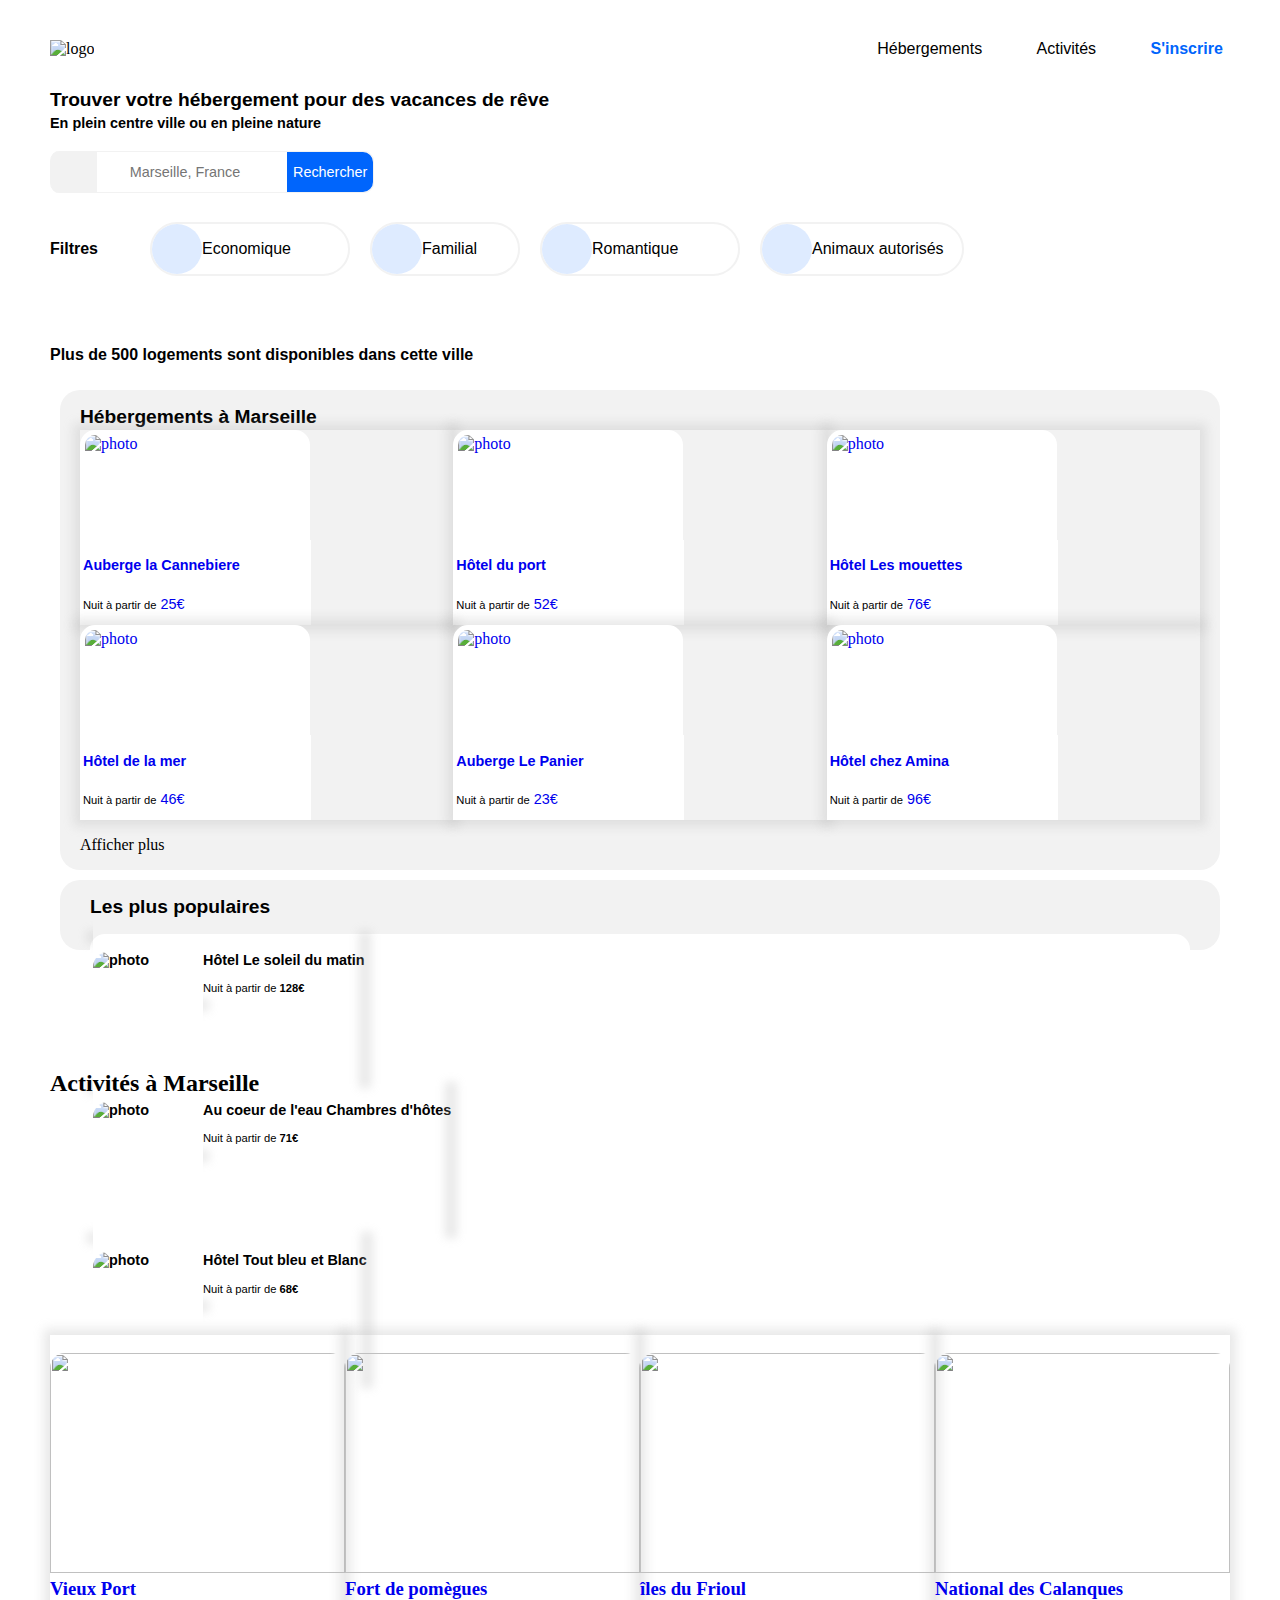
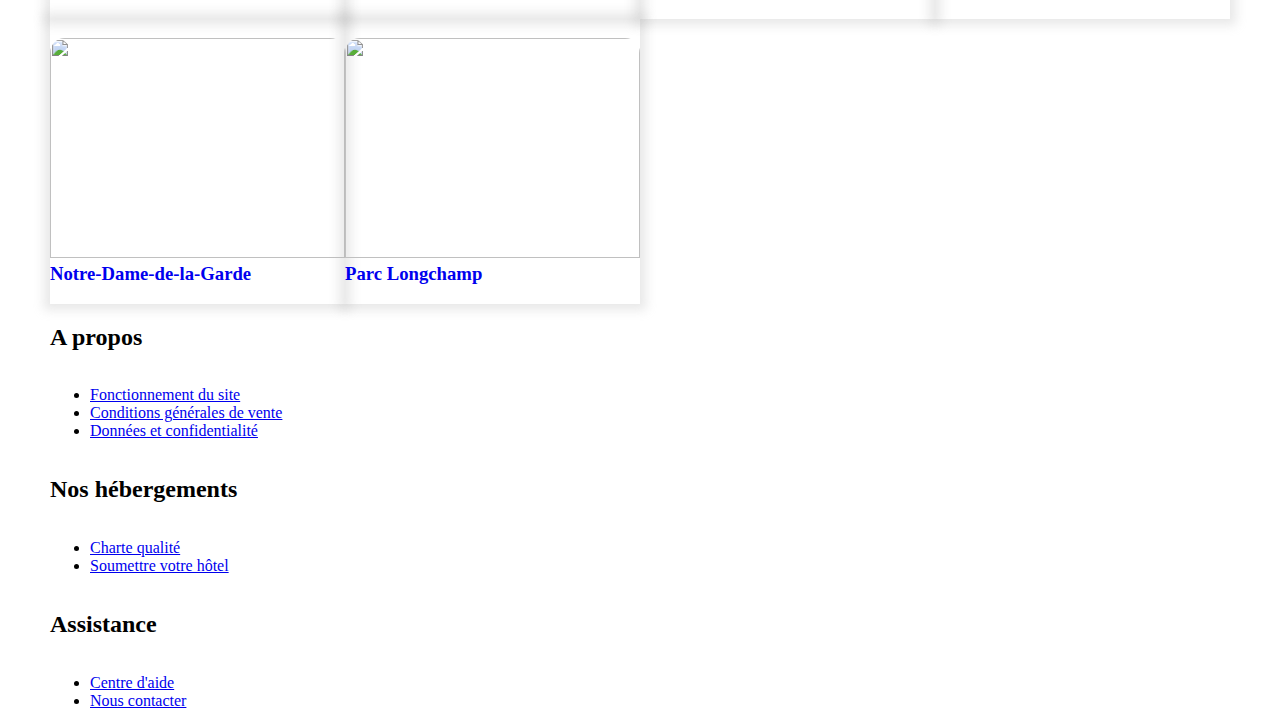
==== maquette.html @ 7f5c46eb "réequilibrage filtres" ====
<!DOCTYPE html>
<html>
    <head>
    <script src="https://kit.fontawesome.com/e0fb997e46.js"crossorigin="anonymous"></script>
    <meta charset="utf-8">
    <link rel="stylesheet" href="style_reservia.css">
    <meta name="viewport" content="width=device-width"/>
    <title>Reservia</title>

<meta property="og:title" content="Reservia"/>
<meta property="og:type" content="Tourisme"/>
<meta property="og:url" content="http://www.example.com/"/>
<meta property="og:image" content="file:///C:/Users/Naziha/Desktop/P2/NazihaAbdellaoui_2_02042021/Projet%202%20-%20Reservia/images/logo/Reservia.svg"/>
<meta property="og:description" content="Reservations d'hébergements en France  et à l'étranger"/>
    </head>

    	<body>
		<div id="container">

			<header>        		
			<div id="logo">
			<img src="file:///C:/Users/Naziha/Desktop/P2/NazihaAbdellaoui_2_02042021/Projet%202%20-%20Reservia/images/logo/Reservia.svg"alt="logo"/></div>  	

			<h1>Trouver votre hébergement pour des vacances de rêve</h1>
			<h3>En plein centre ville ou en pleine nature</h3>			   
				<nav class="nav1">
				<div class="hebergement"><a href="#hebergement_marseille">Hébergements</a></div>
				<div class="activites"><a href="#activite_marseille">Activités</a></div>
				<div class="inscription"><a href="#">S'inscrire</a></div>
                </nav>  			           
            </header>
							        
								
			<section>
                <div class="search_bare">
				<form>
                <div class="barre_recherche"><i class="fas fa-map-marker-alt"></i><input type="search"name="search"placeholder="Marseille, France">
                <button type="submit">Rechercher</button></div>                				            
                </form>
                </div>
                            
                <div class="filtres">
                <h1>Filtres</h1>                          
				<div class="budget"><i class="fas fa-money-bill-wave" id="bouton_filtres"></i><div span="Economique">Economique</div></div>
				<div class="composition"><i class="fas fa-child" id="bouton_filtres"></i><div span="Familial">Familial</div></div>
				<div class="ambiance"><i class="fas fa-heart"id="bouton_filtres"></i><div span="Romantique">Romantique</div></div>
				<div class="animaux"><i class="fas fa-dog"id="bouton_filtres"></i><div span="Animaux_autorises">Animaux autorisés</div></div>
                </div>          						       
                <div class="room_available"><i class="fas fa-info-circle"></i><p>Plus de 500 logements sont disponibles dans cette ville</p></div>
               
            </section>
                
            <section>
                <div class="hebergement_marseille">
                   <h2>Hébergements à Marseille</h2>
                <a href="#"><img src="file:///C:/Users/Naziha/Desktop/P2/NazihaAbdellaoui_2_02042021/Projet%202%20-%20Reservia/images/hebergements/2_large/marcus-loke-WQJvWU_HZFo-unsplash.jpg"id="la_cannebiere"alt="photo">
                <div class="hotel_description">
                    <h3>Auberge la Cannebiere</h3>
                    <p>Nuit à partir de</p>
                    <span class="Price">25€</span></div>
                    <div class="stars_icon">
                        <i class="fas fa-star"></i>
                        <i class="fas fa-star"></i>
                        <i class="fas fa-star"></i>
                        <i class="fas fa-star"></i>
                        <i class="fas fa-star"></i>
                    </div>
                </a>
                <a href="#"><img src="file:///C:/Users/Naziha/Desktop/P2/NazihaAbdellaoui_2_02042021/Projet%202%20-%20Reservia/images/hebergements/2_large/fred-kleber-gTbaxaVLvsg-unsplash.jpg"id="du_port"alt="photo">
                    <div class="hotel_description">
                        <h3>Hôtel du port</h3>
                        <p>Nuit à partir de</p>
                        <span class="Price">52€</span></div>

                        <div class="stars_icon">
                            <i class="fas fa-star"></i>
                            <i class="fas fa-star"></i>
                            <i class="fas fa-star"></i>
                            <i class="fas fa-star"></i>
                            <i class="fas fa-star"></i></div>  
                </a>

                <a href="#"><img src="file:///C:/Users/Naziha/Desktop/P2/NazihaAbdellaoui_2_02042021/Projet%202%20-%20Reservia/images/hebergements/2_large/reisetopia-B8WIgxA_PFU-unsplash.jpg"id="les_mouettes"alt="photo">
                    <div class="hotel_description">
                        <h3>Hôtel Les mouettes</h3>
                        <p>Nuit à partir de</p>
                        <span class="Price">76€</span></div>
                    <div class="stars_icon">
                        <i class="fas fa-star"></i>
                        <i class="fas fa-star"></i>
                        <i class="fas fa-star"></i>
                        <i class="fas fa-star"></i>
                        <i class="fas fa-star"></i></div>
                    
                    </a>
                <a href="#"><img src="file:///C:/Users/Naziha/Desktop/P2/NazihaAbdellaoui_2_02042021/Projet%202%20-%20Reservia/images/hebergements/2_large/annie-spratt-Eg1qcIitAuA-unsplash.jpg"id="la_mer"alt="photo">
                    <div class="hotel_description">
                        <h3>Hôtel de la mer</h3>
                        <p>Nuit à partir de</p>
                        <span class="Price">46€</span></div>
                        <div class="stars_icon">
                            <i class="fas fa-star"></i>
                            <i class="fas fa-star"></i>
                            <i class="fas fa-star"></i>
                            <i class="fas fa-star"></i>
                            <i class="fas fa-star"></i></div>                   
                   
                </a>
                <a href="#"><img src="file:///C:/Users/Naziha/Desktop/P2/NazihaAbdellaoui_2_02042021/Projet%202%20-%20Reservia/images/hebergements/2_large/nicate-lee-kT-ZyaiwBe0-unsplash.jpg"id="le_panier"alt="photo">
                    <div class="hotel_description">
                        <h3>Auberge Le Panier</h3>
                        <p>Nuit à partir de</p>
                        <span class="Price">23€</span></div>
                        <div class="stars_icon">
                            <i class="fas fa-star"></i>
                            <i class="fas fa-star"></i>
                            <i class="fas fa-star"></i>
                            <i class="fas fa-star"></i>
                            <i class="fas fa-star"></i></div>
                </a>
                <a href="#"><img src="file:///C:/Users/Naziha/Desktop/P2/NazihaAbdellaoui_2_02042021/Projet%202%20-%20Reservia/images/hebergements/2_large/febrian-zakaria-M6S1WvfW68A-unsplash.jpg"id="chez_amina"alt="photo">
                    <div class="hotel_description">
                        <h3>Hôtel chez Amina</h3>
                        <p>Nuit à partir de</p>
                        <span class="Price">96€</span></div>
                        <div class="stars_icon">
                            <i class="fas fa-star"></i>
                            <i class="fas fa-star"></i>
                            <i class="fas fa-star"></i>
                            <i class="fas fa-star"></i>
                            <i class="fas fa-star"></i></div>
                </a>
                
                <p>Afficher plus</p>
                </div>          
            

            <aside class="populaire">
                <div class="populaire">
                <h2>Les plus populaires</h2>
                <div class="graph_icon"><i class="fas fa-chart-line"></i></div>

                    <div class="aside_details">
                <div class="title_p"><a href="#"><h3><img src="file:///C:/Users/Naziha/Desktop/P2/NazihaAbdellaoui_2_02042021/Projet%202%20-%20Reservia/images/hebergements/2_large/emile-guillemot-Bj_rcSC5XfE-unsplash.jpg"id="soleil_matin"alt="photo">
                            Hôtel Le soleil du matin</h3>
                            <p>Nuit à partir de <strong>128€</strong></p></div>
                            
                            <div class="stars_icon">
                                <i class="fas fa-star"></i>
                                <i class="fas fa-star"></i>
                                <i class="fas fa-star"></i>
                                <i class="fas fa-star"></i>
                                <i class="fas fa-star"></i>
                            </div>
                    </a>
                    </div>
                    
                    <div class="aside_details">
                    <div class="title_p"><a href="#"><h3><img src="file:///C:/Users/Naziha/Desktop/P2/NazihaAbdellaoui_2_02042021/Projet%202%20-%20Reservia/images/hebergements/2_large/aw-creative-VGs8z60yT2c-unsplash.jpg"id="coeur_eau"alt="photo">
                            Au coeur de l'eau Chambres d'hôtes</h3>
                            <p>Nuit à partir de <strong>71€</strong></div>

                            <div class="stars_icon">
                            <i class="fas fa-star"></i>
                            <i class="fas fa-star"></i>
                            <i class="fas fa-star"></i>
                            <i class="fas fa-star"></i>
                            <i class="fas fa-star"></i>
                        </div></p>
                    </a>
                    </div>

                    <div class="aside_details">
                    <div class="title_p"><a href="#"><h3><img src="file:///C:/Users/Naziha/Desktop/P2/NazihaAbdellaoui_2_02042021/Projet%202%20-%20Reservia/images/hebergements/2_large/febrian-zakaria-sjvU0THccQA-unsplash.jpg"id="bleu_blanc"alt="photo">
                            Hôtel Tout bleu et Blanc</h3>
                            <p>Nuit à partir de <strong>68€</strong></div>
                           
                        <div class="stars_icon">
                            <i class="fas fa-star"></i>
                            <i class="fas fa-star"></i>
                            <i class="fas fa-star"></i>
                            <i class="fas fa-star"></i>
                            <i class="fas fa-star"></i>
                        </div></p>
                    </a>
                </div>

                </aside>
            </section>


	<section>
            <div class="activite_marseille"id="activite_marseille">
            <h2>Activités à Marseille</h2>

                <a href="#" alt="photo"><h3><img src="file:///C:/Users/Naziha/Desktop/P2/NazihaAbdellaoui_2_02042021/Projet%202%20-%20Reservia/images/activites/2_large/reno-laithienne-QUgJhdY5Fyk-unsplash.jpg"id="vieux_port">
                    Vieux Port</h3></a>
                <a href="#" alt="photo"><h3><img src="file:///C:/Users/Naziha/Desktop/P2/NazihaAbdellaoui_2_02042021/Projet%202%20-%20Reservia/images/activites/2_large/paul-hermann-QFTrLdQIRhI-unsplash.jpg"id="pomegues">
                    Fort de pomègues</h3></a>
                <a href="#" alt="photo"><h3><img src="file:///C:/Users/Naziha/Desktop/P2/NazihaAbdellaoui_2_02042021/Projet%202%20-%20Reservia/images/activites/2_large/kevin-hikari-rV_Qd1l-VXg-unsplash.jpg"id="Frioul">
                    îles du Frioul</h3></a>
                <a href="#" alt="photo"><h3><img src="file:///C:/Users/Naziha/Desktop/P2/NazihaAbdellaoui_2_02042021/Projet%202%20-%20Reservia/images/activites/2_large/kilyan-sockalingum-NR8-cBCN3aI-unsplash.jpg"id="Parc_National_Calanques">
                    National des Calanques</h3></a>
                <a href="#" alt="photo"><h3><img src="file:///C:/Users/Naziha/Desktop/P2/NazihaAbdellaoui_2_02042021/Projet%202%20-%20Reservia/images/activites/2_large/florian-wehde-xW9e8gdotxI-unsplash.jpg"id="Notre-Dame">
                    Notre-Dame-de-la-Garde</h3></a>
                <a href="#" alt="photo"><h3><img src="file:///C:/Users/Naziha/Desktop/P2/NazihaAbdellaoui_2_02042021/Projet%202%20-%20Reservia/images/activites/2_large/lena-paulin-wH2-EJoDcV0-unsplash.jpg"id="Longchamp">
                    Parc Longchamp</h3></a>
            </div>
	</section>
        

        <footer>
            <div class="footer"id="foot_nav">

                    <h2>A propos</h2>
                    <ul>
                        <li><a href="#">Fonctionnement du site</a></li>
                        <li><a href="#">Conditions générales de vente</a></li>
                        <li><a href="#">Données et confidentialité</a></li>
                    </ul>

                    <h2>Nos hébergements</h2>
                    <ul>
                        <li><a href="#">Charte qualité</a></li>
                        <li><a href="#">Soumettre votre hôtel</a></li>
                    </ul>

                    <h2>Assistance</h2>
                    <ul>
                        <li><a href="#">Centre d'aide</a></li>
                        <li><a href="#">Nous contacter</a></li>
                    </ul>
            </div>        
        </footer>    
        
            </div>
        </body>
    </html>
---- style_reservia.css ----
@font-face {
    font-family: 'Raleway',sans-serif;
    src: url(Raleway-VariableFont_wght.ttf) format('truetype');
    font-weight: normal;
    font-style: normal;     
}
body
{
margin-left: 50px;
margin-right: 50px;
margin-top: 40px;
padding: 0;
}

header
{
	display: grid;
	grid-template-columns:800px 400px;
	grid-template-rows:1fr 1fr 25px 50px;
	
}

header h1
{
	grid-column: 1 / 1;
	grid-row: 3 / 3;
	font-family:'Raleway-Black',sans-serif;
	font-size: 1.2em;
}

header h3
{
	grid-column: 1 / 2;
	grid-row: 4 / 4;
	font-family:'Raleway Thin',sans-serif;
	font-size: 0.9em;
	padding-bottom: 60px;
}
.nav1, #logo
{
	display: inline-block;
	vertical-align: top;
}

.nav1
{
grid-column: 2 / 3;
grid-row: 1 / 2;
display: flex;
justify-content: space-around;
font-size: 1em;
font-family: 'Raleway Light',sans-serif;
}
.nav1 a{
	text-decoration: none;
}
.hebergement a{
	color: black;
}
.activites a{
	color: black;
}
.inscription a{
	color: #0065FC;
	font-weight: bold;
}
.hebergement a:hover{
	color: #0065FC;
	border-top: 2px solid;
	padding-top: 20px;
	font-weight: bold;
}
.activites a:hover{
	color: #0065FC;
	border-top: 2px solid;
	padding-top: 20px;
	font-weight: bold;
}




.budget:hover{
	color:white;
	background-color:#0065FC;
	font-weight:bold;
}
.composition:hover{
	color:white;
	background-color:#0065FC;
	font-weight: bold;
}
.ambiance:hover{
	color:white;
	background-color:#0065FC;
	font-weight: bold;
}
.animaux:hover{
	background-color:#0065FC;
	color:white;
	font-weight: bold;
}
#bouton_filtres:hover{
	background-color: #0065FC;
	color: white;
	font-weight: bold;
}

section .search_bare
{
	display: grid;
	grid-template-columns: 800px 1fr;
	grid-template-rows: 12fr;
	grid-auto-rows: auto;
}
	
.barre_recherche
{
	display: inline-flex;
	border: 1px solid #F2F2F2;
	height: 40px;
	border-radius: 10px 10px 10px 10px;
	align-items:center;
	justify-content: flex-start;
}
.barre_recherche i.fas{
	background-color: #F2F2F2;
	border: #F2F2F2 solid;
	border-radius: 8px 0 0 8px;
	width: 40px;
	height: 36px;
	display: inline-flex;
	justify-content: center;
	align-items: center;
			
}
input 
{
	text-align: center;
	font-family: 'Raleway Medium',sans-serif;
	color: black;
	border: none;
	font-size: 0.9em;
	height: 40px;
}
button
{
	border-radius: 0 10px 10px 0;
	font-family: 'Raleway-light',sans-serif;
	font-size: 0.9em;
	height: 40px;
	background-color: #0065FC;
	color: white;
	border:none;
}

section .filtres{
	display: grid;
	grid-template-columns: 80px 200px 150px 200px 230px;
	grid-template-rows: 1fr 1fr;
	column-gap: 20px;
	
}

.filtres{
	grid-column: 1 / span 6;
	grid-row: 1 / 2;
	font-family: 'Raleway semibold',sans-serif;
	display:inline-flex;
	margin-top: 25px;
	align-items: center;
}
.filtres h1{
	font-size: 1em;
}
#bouton_filtres{
	background-color: #deebff;
    height: 50px;
    width: 50px;
    border-radius: 50%;
    text-align: center;
    line-height: 50px;
    color: #0065FC;
}

.budget{
	display: flex;
    align-items: center;
    justify-content: flex-start;
    flex-wrap: wrap;
	border:solid #F2F2F2 2px;
	min-width: auto;
	max-width: 200px;
	border-radius: 30px 30px 30px 30px;
}
.composition{
	display: flex;
    align-items: center;
    justify-content: flex-start;
    flex-wrap: wrap;
	border:solid #F2F2F2 2px;
	min-width: auto;
	max-width: 200px;
	border-radius: 30px 30px 30px 30px;
}
.ambiance{
	display: flex;
    align-items: center;
    justify-content: flex-start;
    flex-wrap: wrap;
	border:solid #F2F2F2 2px;
	min-width: auto;
	max-width: 200px;
	border-radius: 30px 30px 30px 30px;
}
.animaux{
	display: flex;
    align-items: center;
    justify-content: flex-start;
    flex-wrap: wrap;
	border:solid #F2F2F2 2px;
	min-width: auto;
	max-width: 200px;
	border-radius: 30px 30px 30px 30px;
}

section .room_available{
	grid-column: 1 / span 5;
	grid-row: 2 / 3;
	display: inline-block;
	font-family: 'Raleway Thin',sans-serif;
	font-weight: bold;
}







.hebergement_marseille img{
width: 220px;
height: 100px;
object-fit: cover;
border: 5px white solid;
border-bottom: white 5px solid;
border-radius: 15px 15px 0px 0px;
background-color: white;
}
.hotel_description, .hebergement_marseille img{
	display: block;
	border: white solid 5px;
}
.hotel_description p, .price{
	display: inline-block;
}
span{
	font-family: 'Raleway-Black',sans-serif;
	font-size: 0.9em;
}

section a:hover{
color: #0065FC;
}
.hotel_description:hover{
color: #0065FC;
font-weight: bold;
}

	section .hebergement_marseille{
		padding-left: 20px;
		padding-right: 20px;
		background-color: #F2F2F2;
		border-radius: 20px 20px 20px 20px;
		display: grid;
		grid-template-columns: 1fr 1fr 1fr;
		grid-template-rows: 40px 1fr 1fr;
		grid-template-areas: 
		"a a a"
		"b c d"
		"e f g";
}
				
section .hebergement_marseille h2{
	font-family: 'Raleway-Black', sans-serif;
	font-size:larger;
	grid-area: a;
}
section .hebergement_marseille, aside.populaire{
	margin:10px;
}
aside.populaire{
	background-color: #F2F2F2;
	padding-left: 30px;
	padding-right: 30px;
	gap: 10px;
	border-radius: 20px 20px 20px 20px;
		display: grid;
		grid-template-columns: 1fr;
		grid-template-rows: 40px 1fr 1fr 1fr;
		grid-template-areas: 
		"a"
		"b"
		"c"
		"d";
}
aside h2{
	grid-area: a;
	grid-column: 1 / 2;
	grid-row: 1 / 2;
	font-family: 'Raleway-Black', sans-serif;
	font-size:larger;
	display:inline-flex;
	justify-content: flex-start;
}

aside .graph_icon{
	grid-column: 1 / 2;
	grid-row: 1 / 2;
	display:inline-flex;
	justify-content: flex-end;
	position:relative;
	left: 29%;

}
#soleil_matin{
	grid-area: b;
	grid-column: 1 / 2;
	grid-row: 2 / 3;
	display: flex;
	justify-content: center;
}
#coeur_eau{
	grid-area: c;
	grid-column: 1 / 2;
	grid-row: 3 / 4;
}
#bleu_blanc{
	grid-area: d;
	grid-column: 1 / 2;
	grid-row: 4 / 5;
}

#la_cannebiere{
	grid-area: b;
}
#du_port{
	grid-area: c;
}
#les_mouettes{
	grid-area: d;
}
#la_mer{
	grid-area: e;
}
#le_panier{
	grid-area: f;
}
#chez_amina{
	grid-area: g;
}
section a{
	text-decoration: none;
	box-shadow: 0 0 10px 6px #b1b1b14b;
    transition: box-shadow 0.2s;
	cursor: pointer;
}

.hotel_description h3{
	font-family: 'Raleway-Black',sans-serif;
	font-size: 0.9em;
}
.hotel_description p{
	font-family: 'Raleway Light',sans-serif;
	font-size: 0.7em;
	color: black;
}
.hotel_description{
	border: white solid;
	width: 225px;
	display:block;
	flex-direction: column;
	text-align:left;
	background-color: white;
}
a:-webkit-any-link {
	cursor: pointer;
}

.stars_icon{
	font-size: 0.7em;
}

.populaire img{
		width: 110px;
		height: 130px;
		object-fit: cover;
		border-radius: 15px 0px 0px 15px;
		float: left;
}
.aside_details h3{
	font-family: 'Raleway Black',sans-serif;
	font-size: 0.9em;
	color: black;
}
.aside_details{
	display:flex;
	border: white 3px solid;
	border-radius: 15px 15px 15px 15px;
	background-color: white;
	flex-wrap: wrap;
}
.aside_details p{
	font-family: 'raleway Light',sans-serif;
	font-size: 0.7em;
	color: black;
}

.title_p{
	display: block;
}
aside .stars_icon{
display: inline-block;
}

section .activite_marseille{
	display: grid;
	grid-template-columns:1fr 1fr 1fr 1fr;
	grid-template-rows: 1fr 1fr 1fr;
	margin-top: 100px;
	grid-template-areas:
	"a a a a"
	"b c d e"
	"b f d g";
}

.activite_marseille img{
	width: 100%;
	height: 220px;
	border-radius: 15px 15px 0px 0px;
	object-fit: cover;
}
.activite_marseille h2{
	grid-column: 1 / 2;
	grid-row: 1 / 2;
	grid-area: a;
}
#vieux_port{
	grid-column: 1 / 2;
	grid-row: 2 / span 4;
	grid-area: b;
}
#pomegues{
	
	grid-area:c;
}
#Frioul{

grid-area: f;
}
#Parc_National_Calanques{
	grid-area: d;
}
#Notre-Dame{
	grid-area: e;
}
#Longchamp{
	grid-area: g;
}


.footer h2{
	display: inline-flex;
	justify-content: space-around;
	flex-direction: row;
}
footer{
	list-style-type: none;
}
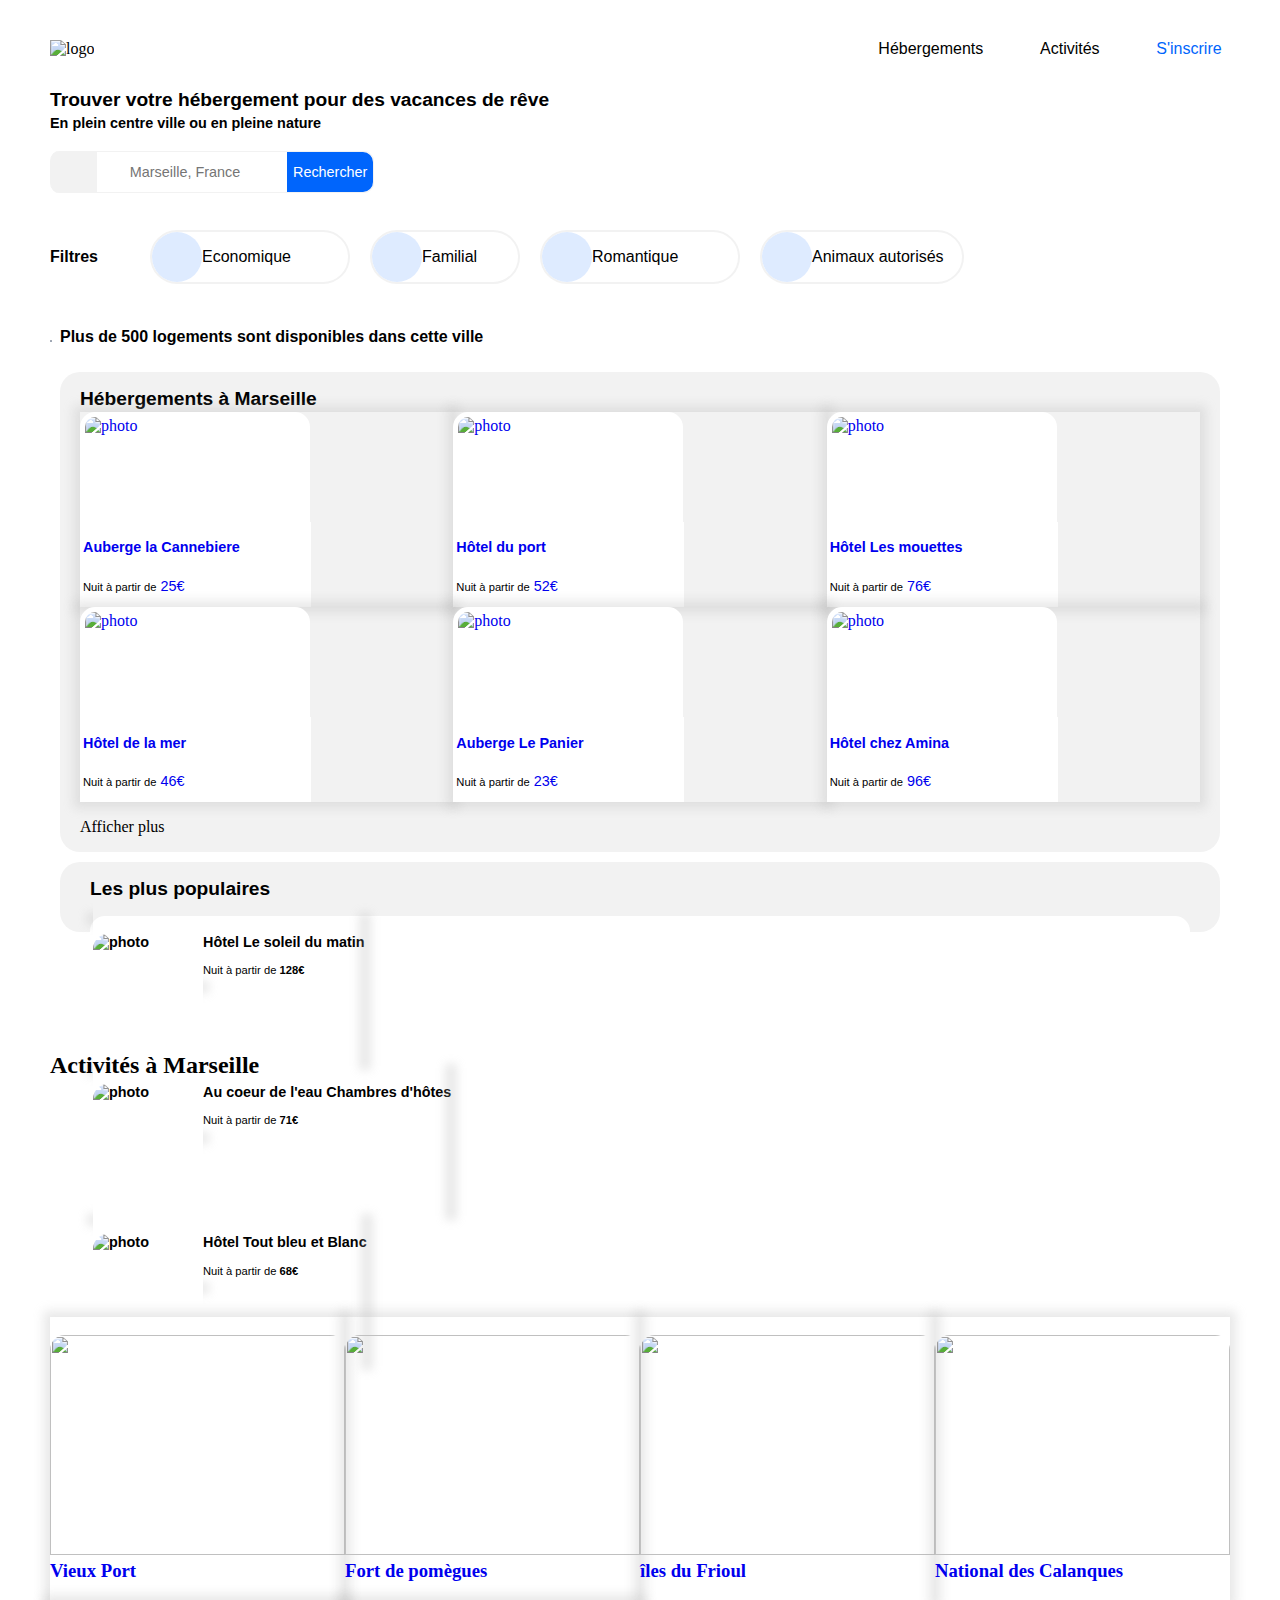
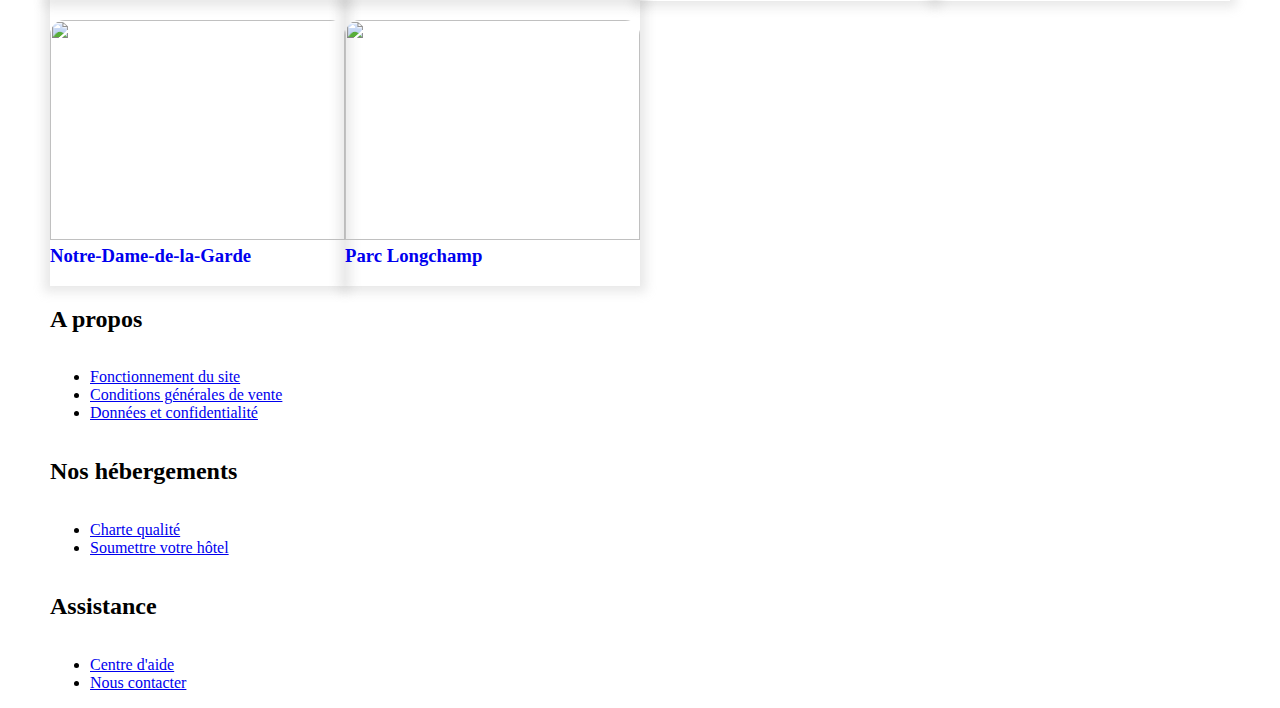
==== commit b22205cb: "finalisation animation header+section filtres/barre recherche" ====
--- a/maquette.html
+++ b/maquette.html
@@ -45,13 +45,13 @@
 				<div class="composition"><i class="fas fa-child" id="bouton_filtres"></i><div span="Familial">Familial</div></div>
 				<div class="ambiance"><i class="fas fa-heart"id="bouton_filtres"></i><div span="Romantique">Romantique</div></div>
 				<div class="animaux"><i class="fas fa-dog"id="bouton_filtres"></i><div span="Animaux_autorises">Animaux autorisés</div></div>
-                </div>          						       
+                       						       
                 <div class="room_available"><i class="fas fa-info-circle"></i><p>Plus de 500 logements sont disponibles dans cette ville</p></div>
-               
+                 </div> 
             </section>
                 
             <section>
-                <div class="hebergement_marseille">
+                <div class="hebergement_marseille"id="hebergement_marseille">
                    <h2>Hébergements à Marseille</h2>
                 <a href="#"><img src="file:///C:/Users/Naziha/Desktop/P2/NazihaAbdellaoui_2_02042021/Projet%202%20-%20Reservia/images/hebergements/2_large/marcus-loke-WQJvWU_HZFo-unsplash.jpg"id="la_cannebiere"alt="photo">
                 <div class="hotel_description">
--- a/style_reservia.css
+++ b/style_reservia.css
@@ -62,8 +62,13 @@
 }
 .inscription a{
 	color: #0065FC;
-	font-weight: bold;
-}
+	font-family: 'raleway bold',sans-serif;
+}
+.inscription a:hover{
+    text-decoration:underline;
+	border-bottom: 1px solid #0065FC;
+}
+
 .hebergement a:hover{
 	color: #0065FC;
 	border-top: 2px solid;
@@ -76,9 +81,6 @@
 	padding-top: 20px;
 	font-weight: bold;
 }
-
-
-
 
 .budget:hover{
 	color:white;
@@ -143,6 +145,9 @@
 	font-size: 0.9em;
 	height: 40px;
 }
+input:focus{
+	background-color: #deebff;
+}
 button
 {
 	border-radius: 0 10px 10px 0;
@@ -152,6 +157,16 @@
 	background-color: #0065FC;
 	color: white;
 	border:none;
+}
+button:hover{
+	box-shadow: 0 0 6px 3px darkgrey;
+    transition: box-shadow 0.2s;
+}
+
+i.fa-map-marker-alt:hover{
+	font-weight: bold;
+	color: darkgrey;
+	background-color: white;
 }
 
 section .filtres{
@@ -230,12 +245,31 @@
 	display: inline-block;
 	font-family: 'Raleway Thin',sans-serif;
 	font-weight: bold;
-}
-
-
-
-
-
+	padding-top: 20px;
+}
+.room_available p{
+	position: relative;
+	left: 8px;
+}
+i.fa-info-circle{
+	border: 1px solid grey;
+	font-size: 1.4em;
+    border-radius: 50%;
+	border-top-left-radius: 25px;
+	border-top-right-radius: 25px;
+	border-bottom-left-radius: 25px;
+	border-bottom-right-radius: 25px;
+    text-align: center;
+    color:white;
+	background-color:#0065FC;
+	grid-column: 1 / 2;
+	grid-row: 2 / 3;
+}
+
+i.fa-info-circle, .room_available p{
+	display: inline-block;
+
+}
 
 
 .hebergement_marseille img{
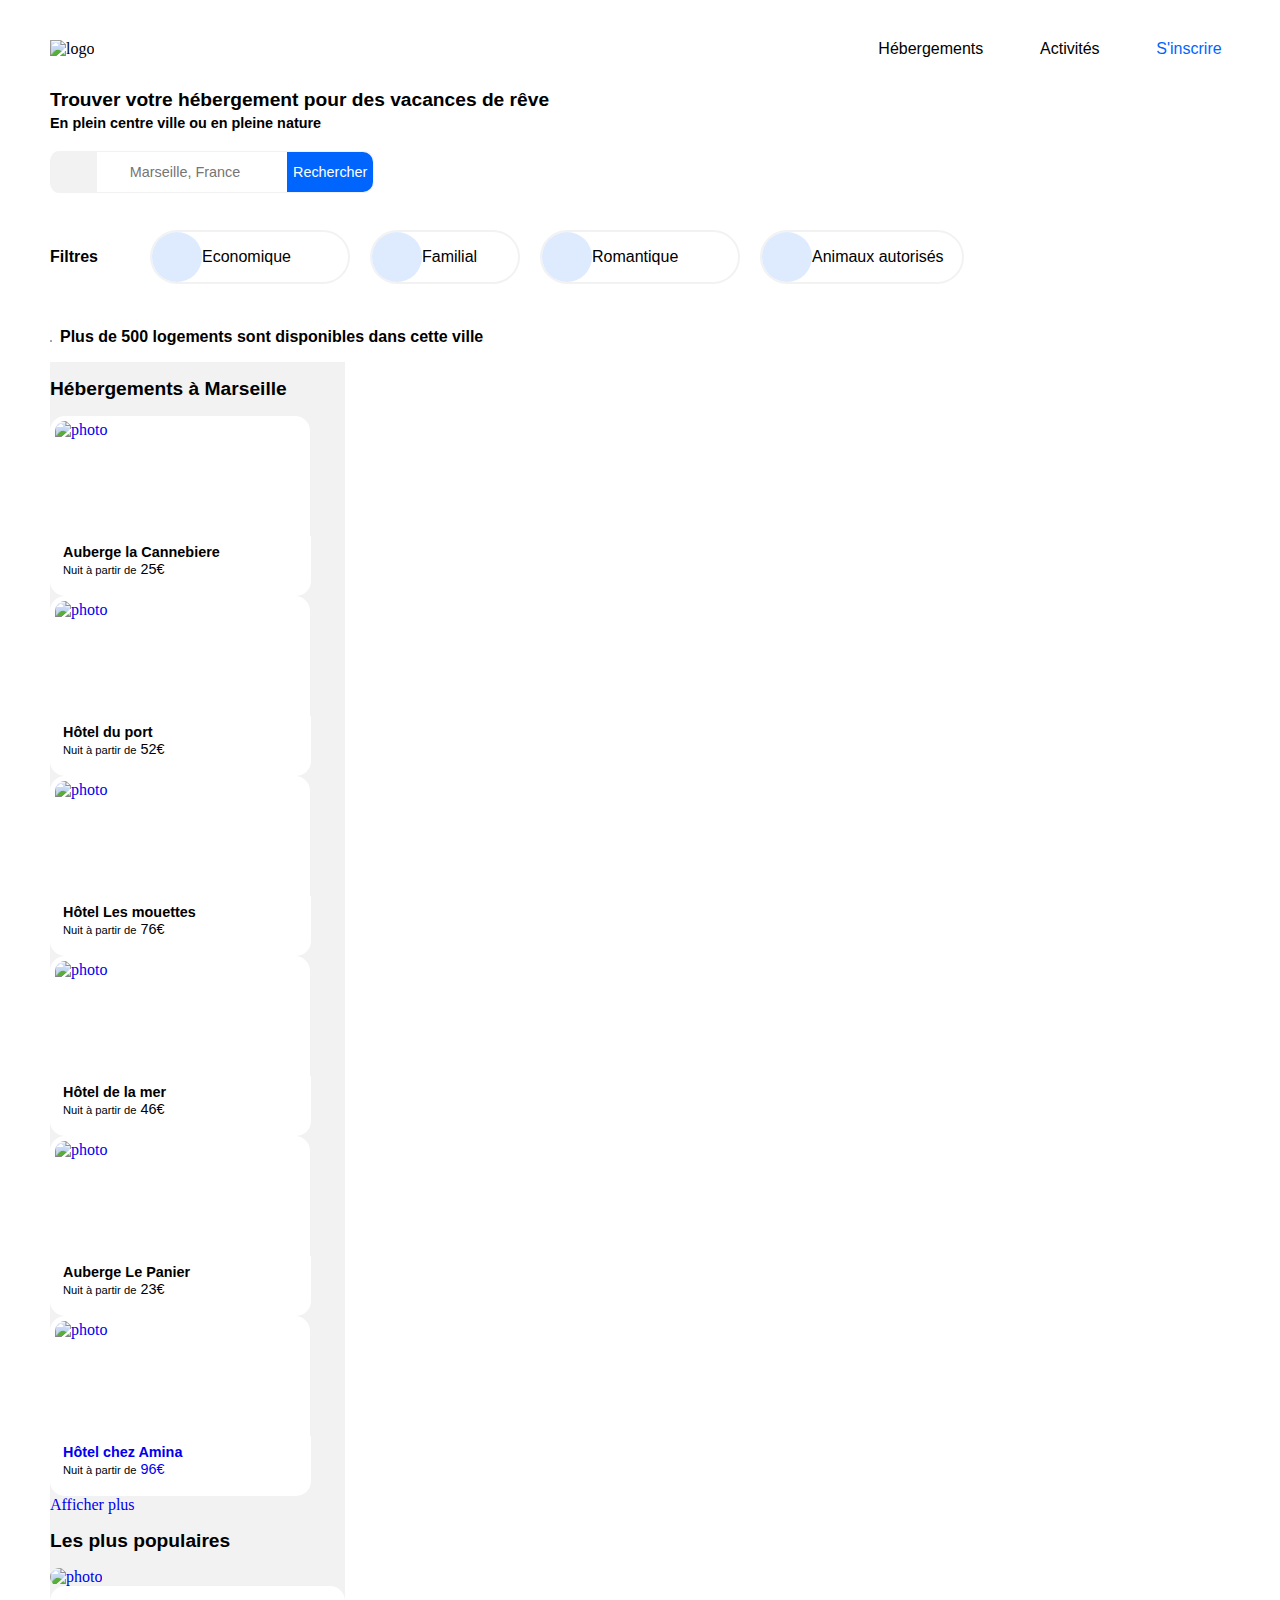
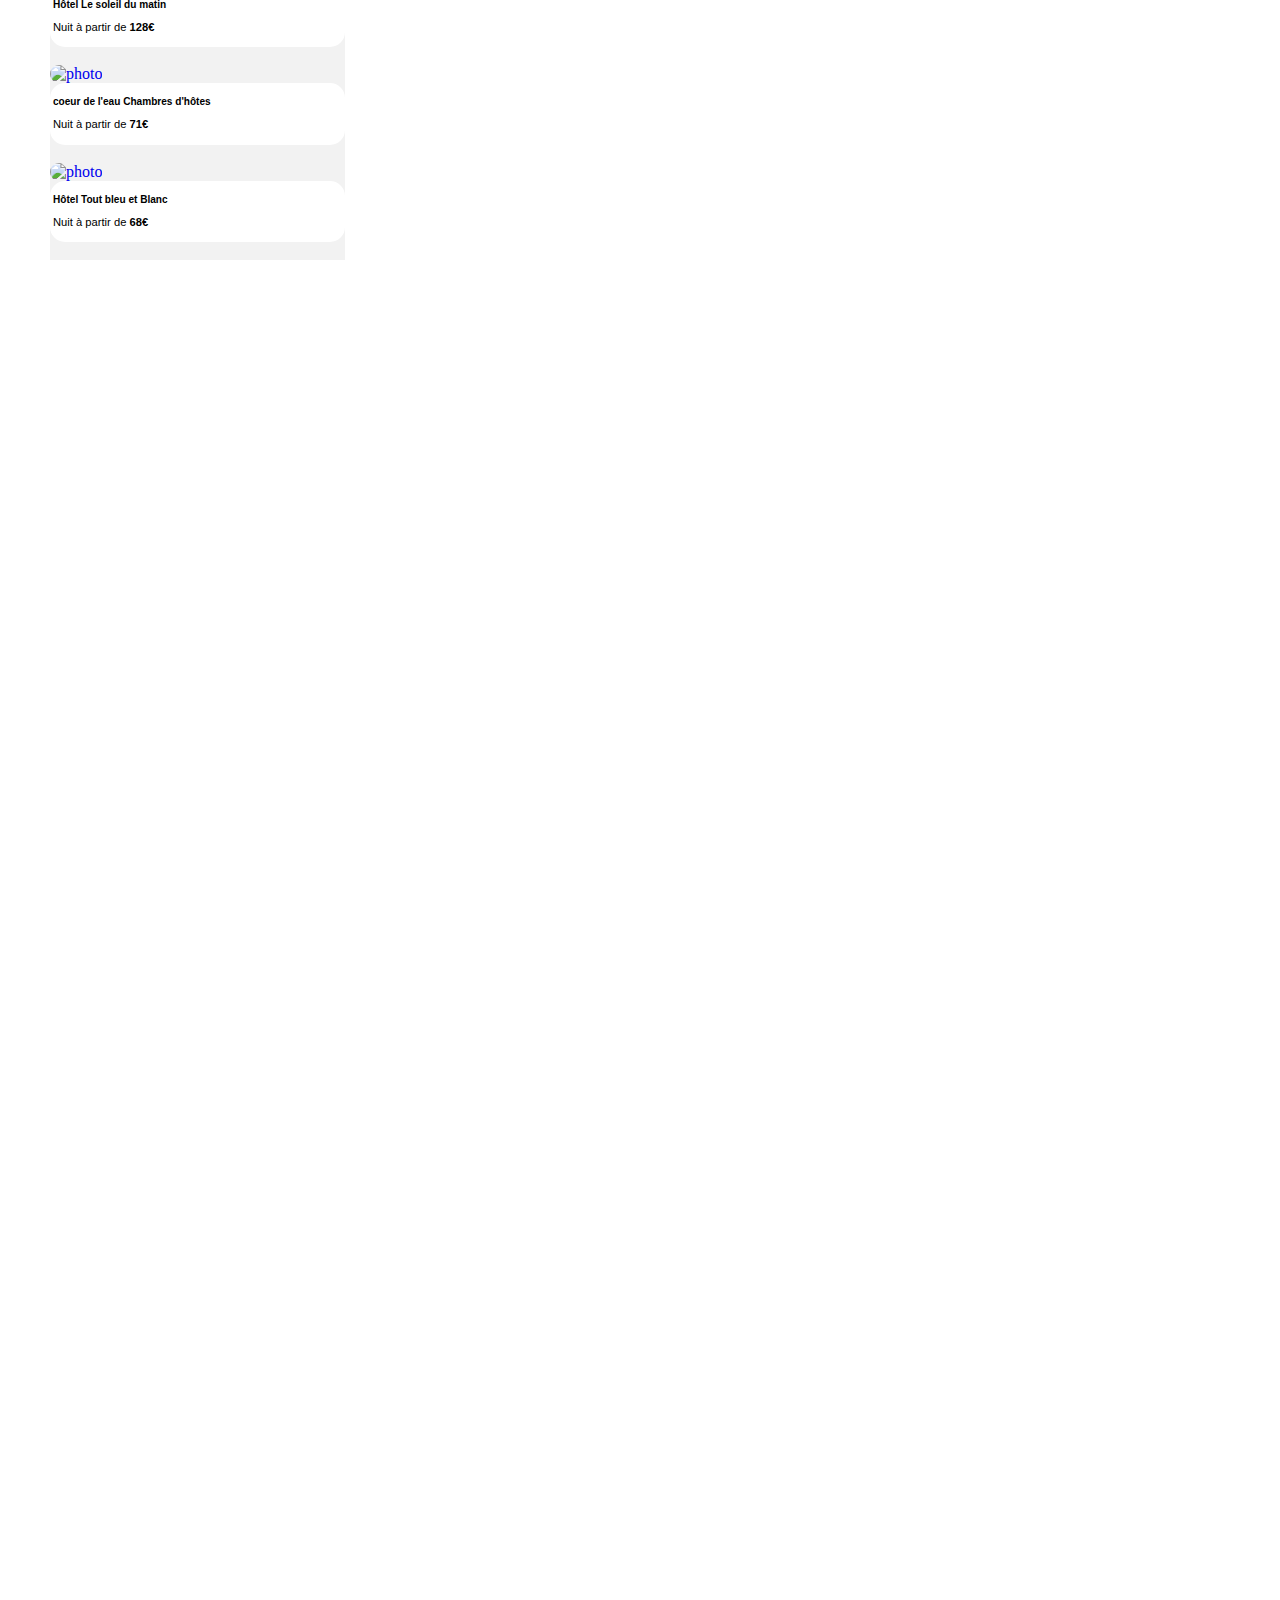
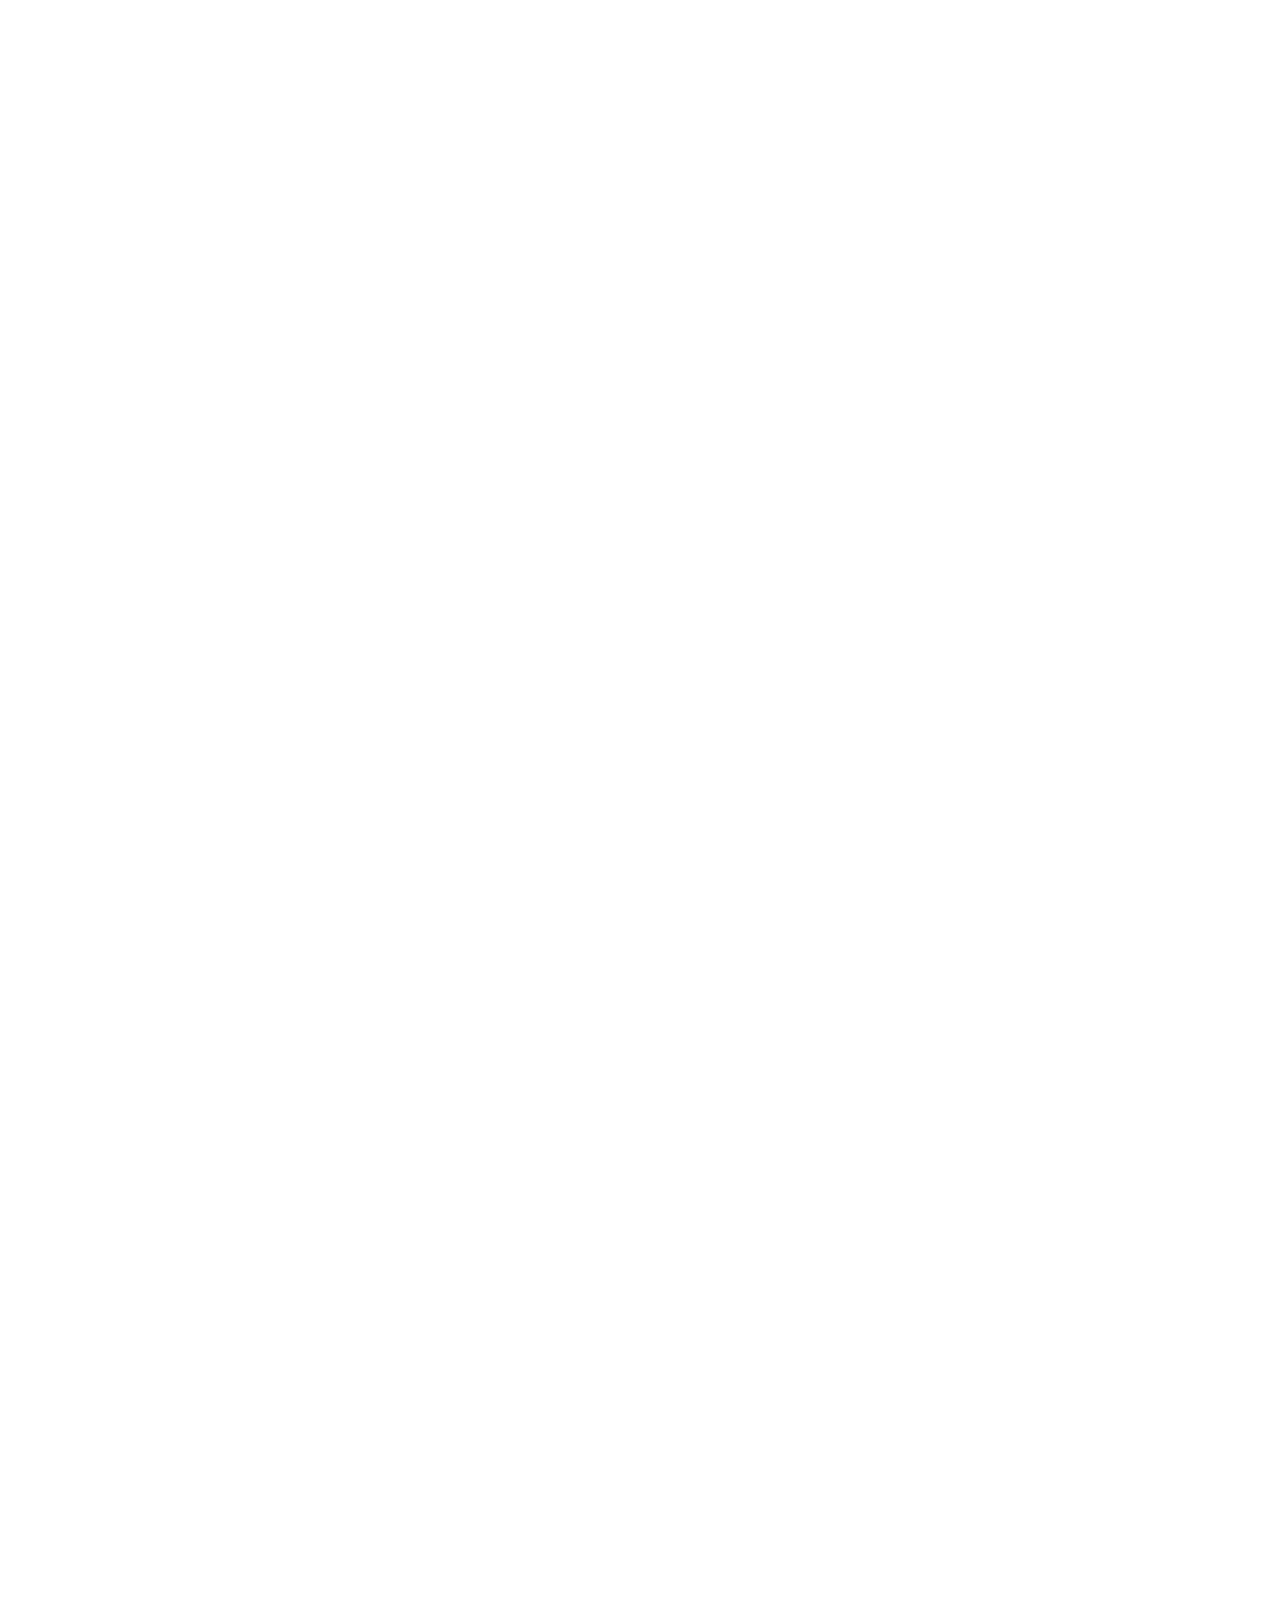
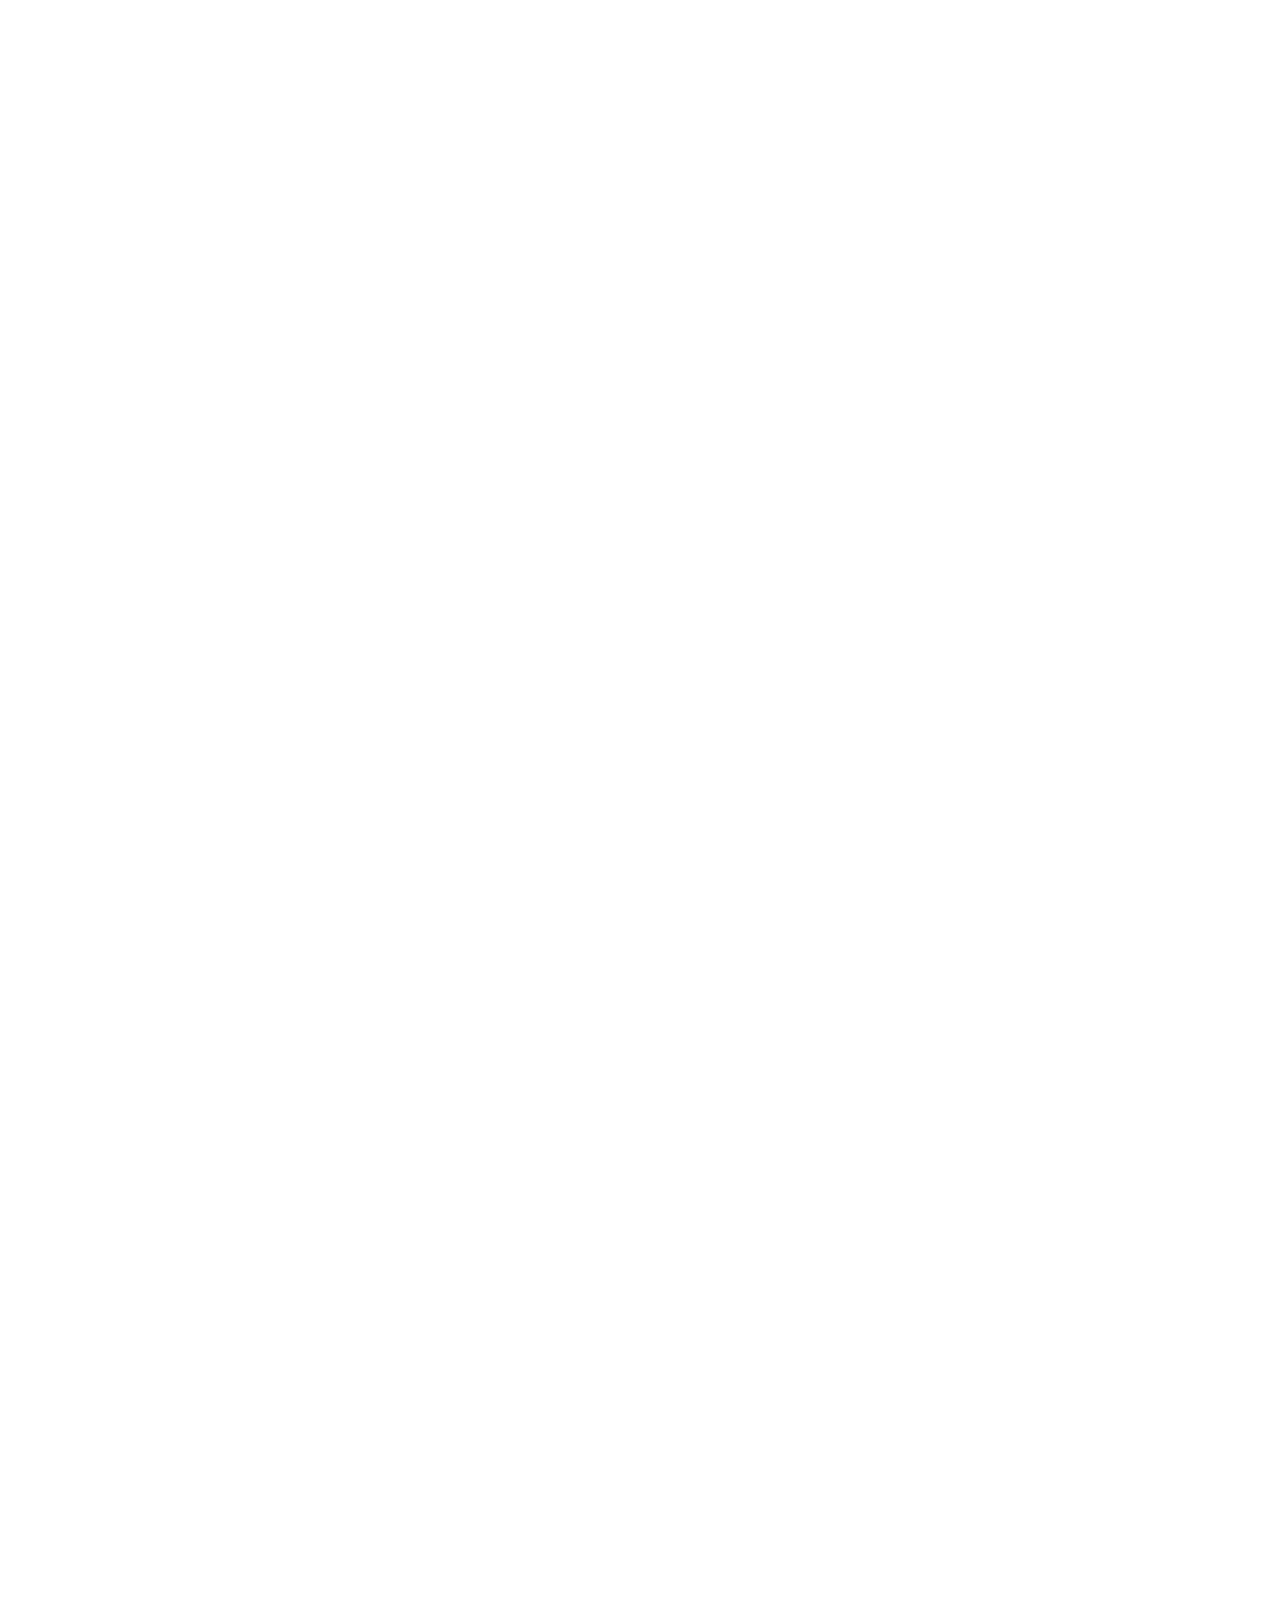
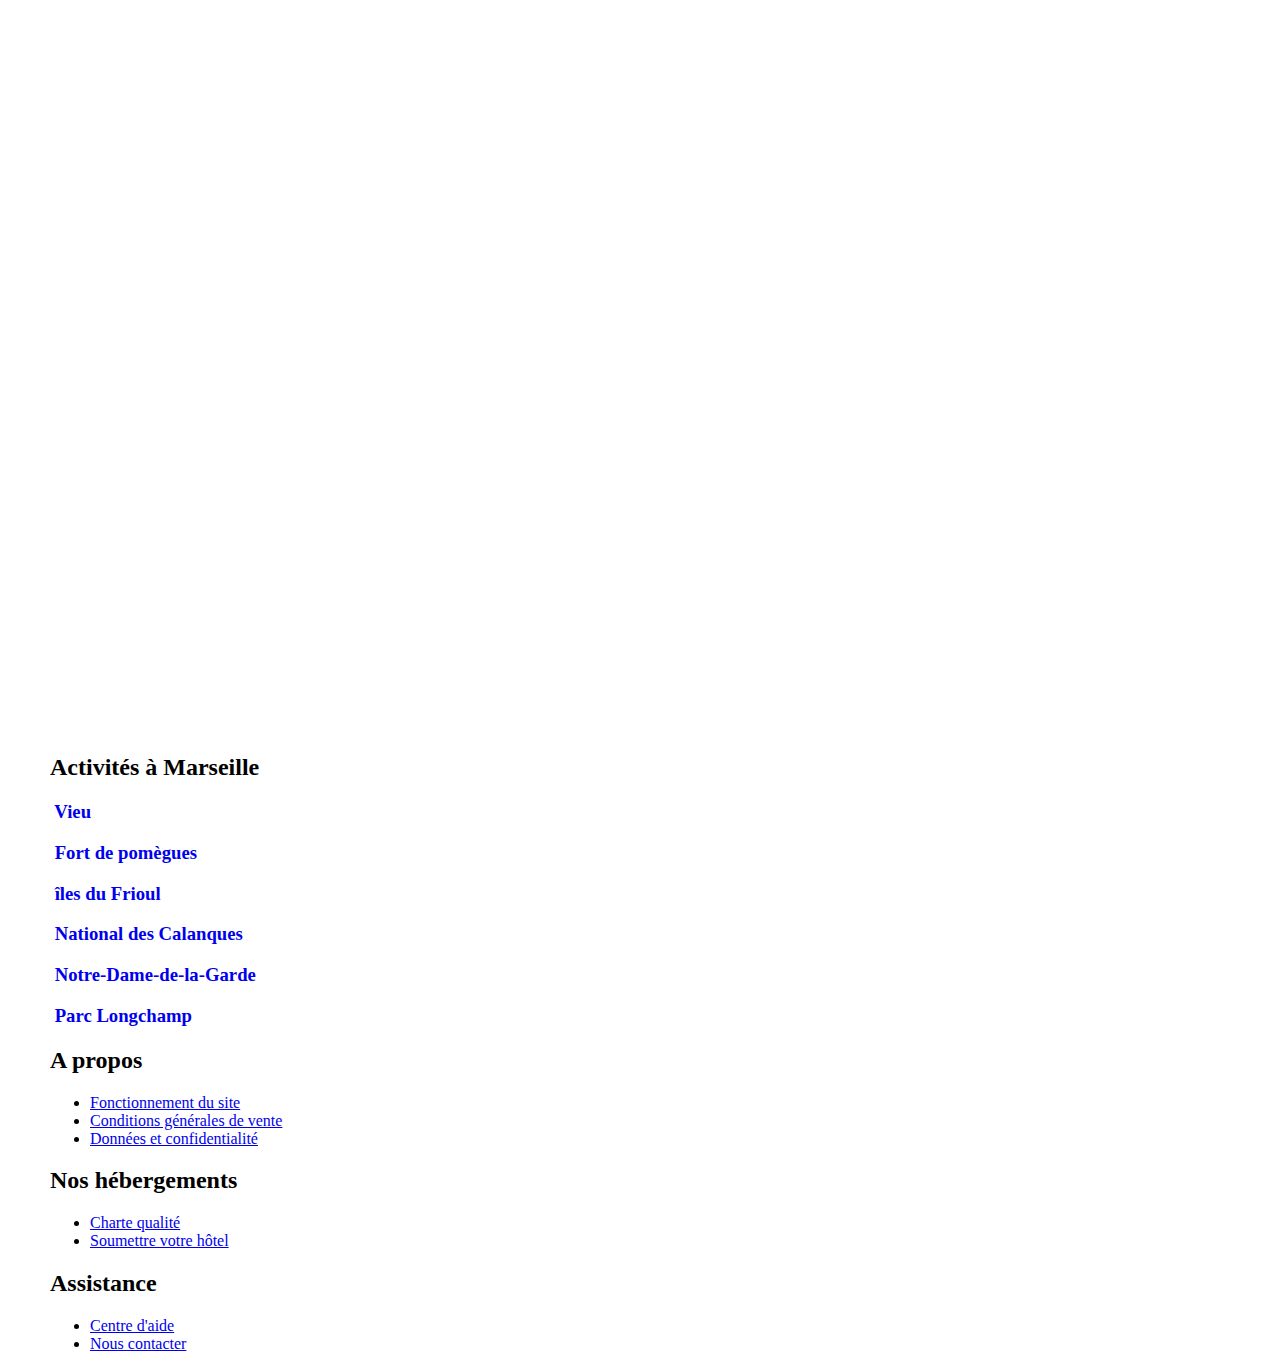
==== commit bfccd045: "grille section hebergement+aside" ====
--- a/maquette.html
+++ b/maquette.html
@@ -50,160 +50,183 @@
                  </div> 
             </section>
                 
-            <section>
-                <div class="hebergement_marseille"id="hebergement_marseille">
+    <section id="hebergement_marseille">
+
+        <div class="HEBERGEMENT">
+
+            <div class="hebergement_marseille_container">
                    <h2>Hébergements à Marseille</h2>
-                <a href="#"><img src="file:///C:/Users/Naziha/Desktop/P2/NazihaAbdellaoui_2_02042021/Projet%202%20-%20Reservia/images/hebergements/2_large/marcus-loke-WQJvWU_HZFo-unsplash.jpg"id="la_cannebiere"alt="photo">
-                <div class="hotel_description">
+
+                <div class="logement-carte-container">
+                    <a href="#"><img src="file:///C:/Users/Naziha/Desktop/P2/NazihaAbdellaoui_2_02042021/Projet%202%20-%20Reservia/images/hebergements/2_large/marcus-loke-WQJvWU_HZFo-unsplash.jpg" class="logement-carte"alt="photo">
+                    
+                    <div class="hotel_description">
                     <h3>Auberge la Cannebiere</h3>
                     <p>Nuit à partir de</p>
-                    <span class="Price">25€</span></div>
-                    <div class="stars_icon">
-                        <i class="fas fa-star"></i>
-                        <i class="fas fa-star"></i>
-                        <i class="fas fa-star"></i>
-                        <i class="fas fa-star"></i>
-                        <i class="fas fa-star"></i>
-                    </div>
-                </a>
-                <a href="#"><img src="file:///C:/Users/Naziha/Desktop/P2/NazihaAbdellaoui_2_02042021/Projet%202%20-%20Reservia/images/hebergements/2_large/fred-kleber-gTbaxaVLvsg-unsplash.jpg"id="du_port"alt="photo">
+                    <span class="Price">25€</span>
+
+                    <div class="stars_icon">
+                        <i class="fas fa-star"></i>
+                        <i class="fas fa-star"></i>
+                        <i class="fas fa-star"></i>
+                        <i class="fas fa-star"></i>
+                        <i class="fas fa-star"></i>
+                    </div>
+                    </div>
+                    </a>
+                
+                <a href="#"><img src="file:///C:/Users/Naziha/Desktop/P2/NazihaAbdellaoui_2_02042021/Projet%202%20-%20Reservia/images/hebergements/2_large/fred-kleber-gTbaxaVLvsg-unsplash.jpg"class="logement-carte"alt="photo">
                     <div class="hotel_description">
                         <h3>Hôtel du port</h3>
                         <p>Nuit à partir de</p>
-                        <span class="Price">52€</span></div>
-
+                        <span class="Price">52€</span>
+                    
+                    <div class="stars_icon">
+                        <i class="fas fa-star"></i>
+                        <i class="fas fa-star"></i>
+                        <i class="fas fa-star"></i>
+                        <i class="fas fa-star"></i>
+                        <i class="fas fa-star"></i>
+                    </div>
+                    </div>  
+                </a>
+
+                <a href="#"><img src="file:///C:/Users/Naziha/Desktop/P2/NazihaAbdellaoui_2_02042021/Projet%202%20-%20Reservia/images/hebergements/2_large/reisetopia-B8WIgxA_PFU-unsplash.jpg"class="logement-carte"alt="photo">
+                    <div class="hotel_description">
+                        <h3>Hôtel Les mouettes</h3>
+                        <p>Nuit à partir de</p>
+                        <span class="Price">76€</span>
+                    <div class="stars_icon">
+                        <i class="fas fa-star"></i>
+                        <i class="fas fa-star"></i>
+                        <i class="fas fa-star"></i>
+                        <i class="fas fa-star"></i>
+                        <i class="fas fa-star"></i>
+                    </div>
+                    </div>
+                </a>
+                <a href="#"><img src="file:///C:/Users/Naziha/Desktop/P2/NazihaAbdellaoui_2_02042021/Projet%202%20-%20Reservia/images/hebergements/2_large/annie-spratt-Eg1qcIitAuA-unsplash.jpg"class="logement-carte"alt="photo">
+                    <div class="hotel_description">
+                        <h3>Hôtel de la mer</h3>
+                        <p>Nuit à partir de</p>
+                        <span class="Price">46€</span>
+                   
                         <div class="stars_icon">
                             <i class="fas fa-star"></i>
                             <i class="fas fa-star"></i>
                             <i class="fas fa-star"></i>
                             <i class="fas fa-star"></i>
-                            <i class="fas fa-star"></i></div>  
-                </a>
-
-                <a href="#"><img src="file:///C:/Users/Naziha/Desktop/P2/NazihaAbdellaoui_2_02042021/Projet%202%20-%20Reservia/images/hebergements/2_large/reisetopia-B8WIgxA_PFU-unsplash.jpg"id="les_mouettes"alt="photo">
-                    <div class="hotel_description">
-                        <h3>Hôtel Les mouettes</h3>
-                        <p>Nuit à partir de</p>
-                        <span class="Price">76€</span></div>
-                    <div class="stars_icon">
-                        <i class="fas fa-star"></i>
-                        <i class="fas fa-star"></i>
-                        <i class="fas fa-star"></i>
-                        <i class="fas fa-star"></i>
-                        <i class="fas fa-star"></i></div>
-                    
+                            <i class="fas fa-star"></i>
+                        </div>
+                    </div>                   
+                </a>
+                <a href="#"><img src="file:///C:/Users/Naziha/Desktop/P2/NazihaAbdellaoui_2_02042021/Projet%202%20-%20Reservia/images/hebergements/2_large/nicate-lee-kT-ZyaiwBe0-unsplash.jpg"class="logement-carte"alt="photo">
+                    <div class="hotel_description">
+                        <h3>Auberge Le Panier</h3>
+                        <p>Nuit à partir de</p>
+                        <span class="Price">23€</span>
+                   
+                        <div class="stars_icon">
+                            <i class="fas fa-star"></i>
+                            <i class="fas fa-star"></i>
+                            <i class="fas fa-star"></i>
+                            <i class="fas fa-star"></i>
+                            <i class="fas fa-star"></i>
+                        </div>
+                    </div>
+                </a>
+                <a href="#"><img src="file:///C:/Users/Naziha/Desktop/P2/NazihaAbdellaoui_2_02042021/Projet%202%20-%20Reservia/images/hebergements/2_large/febrian-zakaria-M6S1WvfW68A-unsplash.jpg"class="logement-carte"alt="photo">
+                    <div class="hotel_description">
+                        <h3>Hôtel chez Amina</h3>
+                        <p>Nuit à partir de</p>
+                        <span class="Price">96€</span>
+                   
+                        <div class="stars_icon">
+                            <i class="fas fa-star"></i>
+                            <i class="fas fa-star"></i>
+                            <i class="fas fa-star"></i>
+                            <i class="fas fa-star"></i>
+                            <i class="fas fa-star"></i>
+                        </div>
                     </a>
-                <a href="#"><img src="file:///C:/Users/Naziha/Desktop/P2/NazihaAbdellaoui_2_02042021/Projet%202%20-%20Reservia/images/hebergements/2_large/annie-spratt-Eg1qcIitAuA-unsplash.jpg"id="la_mer"alt="photo">
-                    <div class="hotel_description">
-                        <h3>Hôtel de la mer</h3>
-                        <p>Nuit à partir de</p>
-                        <span class="Price">46€</span></div>
-                        <div class="stars_icon">
-                            <i class="fas fa-star"></i>
-                            <i class="fas fa-star"></i>
-                            <i class="fas fa-star"></i>
-                            <i class="fas fa-star"></i>
-                            <i class="fas fa-star"></i></div>                   
-                   
-                </a>
-                <a href="#"><img src="file:///C:/Users/Naziha/Desktop/P2/NazihaAbdellaoui_2_02042021/Projet%202%20-%20Reservia/images/hebergements/2_large/nicate-lee-kT-ZyaiwBe0-unsplash.jpg"id="le_panier"alt="photo">
-                    <div class="hotel_description">
-                        <h3>Auberge Le Panier</h3>
-                        <p>Nuit à partir de</p>
-                        <span class="Price">23€</span></div>
-                        <div class="stars_icon">
-                            <i class="fas fa-star"></i>
-                            <i class="fas fa-star"></i>
-                            <i class="fas fa-star"></i>
-                            <i class="fas fa-star"></i>
-                            <i class="fas fa-star"></i></div>
-                </a>
-                <a href="#"><img src="file:///C:/Users/Naziha/Desktop/P2/NazihaAbdellaoui_2_02042021/Projet%202%20-%20Reservia/images/hebergements/2_large/febrian-zakaria-M6S1WvfW68A-unsplash.jpg"id="chez_amina"alt="photo">
-                    <div class="hotel_description">
-                        <h3>Hôtel chez Amina</h3>
-                        <p>Nuit à partir de</p>
-                        <span class="Price">96€</span></div>
-                        <div class="stars_icon">
-                            <i class="fas fa-star"></i>
-                            <i class="fas fa-star"></i>
-                            <i class="fas fa-star"></i>
-                            <i class="fas fa-star"></i>
-                            <i class="fas fa-star"></i></div>
-                </a>
-                
-                <p>Afficher plus</p>
-                </div>          
-            
-
-            <aside class="populaire">
-                <div class="populaire">
+                </div>
+                <a href="#"class="following-sections">Afficher plus</a>
+            </div>
+
+
+
+        <aside>
+            <div class="populaire">
+
                 <h2>Les plus populaires</h2>
                 <div class="graph_icon"><i class="fas fa-chart-line"></i></div>
-
-                    <div class="aside_details">
-                <div class="title_p"><a href="#"><h3><img src="file:///C:/Users/Naziha/Desktop/P2/NazihaAbdellaoui_2_02042021/Projet%202%20-%20Reservia/images/hebergements/2_large/emile-guillemot-Bj_rcSC5XfE-unsplash.jpg"id="soleil_matin"alt="photo">
-                            Hôtel Le soleil du matin</h3>
-                            <p>Nuit à partir de <strong>128€</strong></p></div>
-                            
-                            <div class="stars_icon">
-                                <i class="fas fa-star"></i>
-                                <i class="fas fa-star"></i>
-                                <i class="fas fa-star"></i>
-                                <i class="fas fa-star"></i>
-                                <i class="fas fa-star"></i>
-                            </div>
-                    </a>
-                    </div>
+                <div class="photo_populaire"><a href="#"><img src="file:///C:/Users/Naziements/2_large/emile-guillemot-Bj_rcSC5XfE-unsplash.jpg"id="soleil_matin"alt="photo"></div>
+                    <div class="description_pop">
+                        <h3>Hôtel Le soleil du matin</h3>
+                        <p>Nuit à partir de <strong>128€</strong></p>
+                    </div>      
+                    <div class="stars_icon">
+                        <i class="fas fa-star"></i>
+                        <i class="fas fa-star"></i>
+                        <i class="fas fa-star"></i>
+                        <i class="fas fa-star"></i>
+                        <i class="fas fa-star"></i>
+                    </div>
+                </a>
                     
-                    <div class="aside_details">
-                    <div class="title_p"><a href="#"><h3><img src="file:///C:/Users/Naziha/Desktop/P2/NazihaAbdellaoui_2_02042021/Projet%202%20-%20Reservia/images/hebergements/2_large/aw-creative-VGs8z60yT2c-unsplash.jpg"id="coeur_eau"alt="photo">
-                            Au coeur de l'eau Chambres d'hôtes</h3>
-                            <p>Nuit à partir de <strong>71€</strong></div>
-
-                            <div class="stars_icon">
-                            <i class="fas fa-star"></i>
-                            <i class="fas fa-star"></i>
-                            <i class="fas fa-star"></i>
-                            <i class="fas fa-star"></i>
-                            <i class="fas fa-star"></i>
-                        </div></p>
-                    </a>
-                    </div>
-
-                    <div class="aside_details">
-                    <div class="title_p"><a href="#"><h3><img src="file:///C:/Users/Naziha/Desktop/P2/NazihaAbdellaoui_2_02042021/Projet%202%20-%20Reservia/images/hebergements/2_large/febrian-zakaria-sjvU0THccQA-unsplash.jpg"id="bleu_blanc"alt="photo">
-                            Hôtel Tout bleu et Blanc</h3>
-                            <p>Nuit à partir de <strong>68€</strong></div>
-                           
-                        <div class="stars_icon">
-                            <i class="fas fa-star"></i>
-                            <i class="fas fa-star"></i>
-                            <i class="fas fa-star"></i>
-                            <i class="fas fa-star"></i>
-                            <i class="fas fa-star"></i>
-                        </div></p>
+                <div class="photo_populaire"><a href="#"><img src="file:///C:/Us2042021/images/hebergements/2_large/aw-creative-VGs8z60yT2c-unsplash.jpg" id="coeur_eau"alt="photo"></div>
+                    <div class="description_pop">
+                            <h3>coeur de l'eau Chambres d'hôtes</h3>
+                            <p>Nuit à partir de <strong>71€</strong></p>
+                    </div>
+                    <div class="stars_icon">
+                            <i class="fas fa-star"></i>
+                            <i class="fas fa-star"></i>
+                            <i class="fas fa-star"></i>
+                            <i class="fas fa-star"></i>
+                            <i class="fas fa-star"></i>
+                    </div>
+                </a>
+            
+                <div class="photo_populaire"><a href="#"><img src="file:///C:/Users/Nabdellaoui_2_02042021/images/hebergements/2_large/febrian-zakaria-sjvU0THccQA-unsplash.jpg"id="bleu_blanc"alt="photo"></div>
+                    <div class="description_pop">
+                            <h3>Hôtel Tout bleu et Blanc</h3>
+                            <p>Nuit à partir de <strong>68€</strong></p>
+                    </div>
+                    <div class="stars_icon">
+                            <i class="fas fa-star"></i>
+                            <i class="fas fa-star"></i>
+                            <i class="fas fa-star"></i>
+                            <i class="fas fa-star"></i>
+                            <i class="fas fa-star"></i>
+                        </div>
                     </a>
                 </div>
-
-                </aside>
-            </section>
+            </aside>
+        </div>
+    </section>
+
+
+
+
+
 
 
 	<section>
             <div class="activite_marseille"id="activite_marseille">
             <h2>Activités à Marseille</h2>
 
-                <a href="#" alt="photo"><h3><img src="file:///C:/Users/Naziha/Desktop/P2/NazihaAbdellaoui_2_02042021/Projet%202%20-%20Reservia/images/activites/2_large/reno-laithienne-QUgJhdY5Fyk-unsplash.jpg"id="vieux_port">
-                    Vieux Port</h3></a>
-                <a href="#" alt="photo"><h3><img src="file:///C:/Users/Naziha/Desktop/P2/NazihaAbdellaoui_2_02042021/Projet%202%20-%20Reservia/images/activites/2_large/paul-hermann-QFTrLdQIRhI-unsplash.jpg"id="pomegues">
+                <a href="#" alt="photo"><h3><img src=""id="vieux_port">
+                    Vieu</h3></a>
+                <a href="#" alt="photo"><h3><img src=""id="pomegues">
                     Fort de pomègues</h3></a>
-                <a href="#" alt="photo"><h3><img src="file:///C:/Users/Naziha/Desktop/P2/NazihaAbdellaoui_2_02042021/Projet%202%20-%20Reservia/images/activites/2_large/kevin-hikari-rV_Qd1l-VXg-unsplash.jpg"id="Frioul">
+                <a href="#" alt="photo"><h3><img src=""id="Frioul">
                     îles du Frioul</h3></a>
-                <a href="#" alt="photo"><h3><img src="file:///C:/Users/Naziha/Desktop/P2/NazihaAbdellaoui_2_02042021/Projet%202%20-%20Reservia/images/activites/2_large/kilyan-sockalingum-NR8-cBCN3aI-unsplash.jpg"id="Parc_National_Calanques">
+                <a href="#" alt="photo"><h3><img src=""id="Parc_National_Calanques">
                     National des Calanques</h3></a>
-                <a href="#" alt="photo"><h3><img src="file:///C:/Users/Naziha/Desktop/P2/NazihaAbdellaoui_2_02042021/Projet%202%20-%20Reservia/images/activites/2_large/florian-wehde-xW9e8gdotxI-unsplash.jpg"id="Notre-Dame">
+                <a href="#" alt="photo"><h3><img src=""id="Notre-Dame">
                     Notre-Dame-de-la-Garde</h3></a>
-                <a href="#" alt="photo"><h3><img src="file:///C:/Users/Naziha/Desktop/P2/NazihaAbdellaoui_2_02042021/Projet%202%20-%20Reservia/images/activites/2_large/lena-paulin-wH2-EJoDcV0-unsplash.jpg"id="Longchamp">
+                <a href="#" alt="photo"><h3><img src=""id="Longchamp">
                     Parc Longchamp</h3></a>
             </div>
 	</section>
--- a/style_reservia.css
+++ b/style_reservia.css
@@ -265,26 +265,31 @@
 	grid-column: 1 / 2;
 	grid-row: 2 / 3;
 }
-
 i.fa-info-circle, .room_available p{
 	display: inline-block;
-
-}
-
-
-.hebergement_marseille img{
-width: 220px;
-height: 100px;
+}
+
+section .HEBERGEMENT{
+	display: grid;
+	grid-template-columns: 1fr 1fr 1fr 1fr;
+	grid-template-rows: 1fr 1fr 1fr 1fr;
+}
+aside{
+	grid-column: 4 / 5;
+}
+.hebergement_marseille_container{
+	background-color:#F2F2F2;
+}
+.logement-carte{
+width: 250px;
+height: 110px;
 object-fit: cover;
 border: 5px white solid;
 border-bottom: white 5px solid;
 border-radius: 15px 15px 0px 0px;
 background-color: white;
 }
-.hotel_description, .hebergement_marseille img{
-	display: block;
-	border: white solid 5px;
-}
+
 .hotel_description p, .price{
 	display: inline-block;
 }
@@ -292,7 +297,9 @@
 	font-family: 'Raleway-Black',sans-serif;
 	font-size: 0.9em;
 }
-
+section a{
+	text-decoration:none;
+}
 section a:hover{
 color: #0065FC;
 }
@@ -301,231 +308,107 @@
 font-weight: bold;
 }
 
-	section .hebergement_marseille{
-		padding-left: 20px;
-		padding-right: 20px;
-		background-color: #F2F2F2;
-		border-radius: 20px 20px 20px 20px;
-		display: grid;
-		grid-template-columns: 1fr 1fr 1fr;
-		grid-template-rows: 40px 1fr 1fr;
-		grid-template-areas: 
-		"a a a"
-		"b c d"
-		"e f g";
-}
-				
-section .hebergement_marseille h2{
+.hebergement_marseille_container h2{
 	font-family: 'Raleway-Black', sans-serif;
 	font-size:larger;
-	grid-area: a;
-}
-section .hebergement_marseille, aside.populaire{
-	margin:10px;
-}
-aside.populaire{
-	background-color: #F2F2F2;
-	padding-left: 30px;
-	padding-right: 30px;
-	gap: 10px;
-	border-radius: 20px 20px 20px 20px;
-		display: grid;
-		grid-template-columns: 1fr;
-		grid-template-rows: 40px 1fr 1fr 1fr;
-		grid-template-areas: 
-		"a"
-		"b"
-		"c"
-		"d";
+	grid-column: 1 / 2;
+	grid-row: 1 / 2;
 }
 aside h2{
-	grid-area: a;
-	grid-column: 1 / 2;
+	grid-column: 4 / 5;
 	grid-row: 1 / 2;
 	font-family: 'Raleway-Black', sans-serif;
 	font-size:larger;
 	display:inline-flex;
 	justify-content: flex-start;
 }
-
 aside .graph_icon{
-	grid-column: 1 / 2;
+	grid-column: 4 / 5;
 	grid-row: 1 / 2;
 	display:inline-flex;
 	justify-content: flex-end;
 	position:relative;
-	left: 29%;
-
+	left:10%;
 }
 #soleil_matin{
-	grid-area: b;
-	grid-column: 1 / 2;
+	grid-column: 4 / 5;
 	grid-row: 2 / 3;
-	display: flex;
-	justify-content: center;
 }
 #coeur_eau{
-	grid-area: c;
-	grid-column: 1 / 2;
+	grid-column: 4 / 5;
 	grid-row: 3 / 4;
 }
 #bleu_blanc{
-	grid-area: d;
-	grid-column: 1 / 2;
-	grid-row: 4 / 5;
-}
-
-#la_cannebiere{
-	grid-area: b;
-}
-#du_port{
-	grid-area: c;
-}
-#les_mouettes{
-	grid-area: d;
-}
-#la_mer{
-	grid-area: e;
-}
-#le_panier{
-	grid-area: f;
-}
-#chez_amina{
-	grid-area: g;
-}
-section a{
-	text-decoration: none;
-	box-shadow: 0 0 10px 6px #b1b1b14b;
-    transition: box-shadow 0.2s;
-	cursor: pointer;
+	grid-column: 4 / 5;
+	grid-row: 4 /5;
+}
+.logement-carte-container img, .hotel_description{
+	display: block;
 }
 
 .hotel_description h3{
 	font-family: 'Raleway-Black',sans-serif;
 	font-size: 0.9em;
+	margin: 0;
+	padding: 0;
 }
 .hotel_description p{
 	font-family: 'Raleway Light',sans-serif;
+	margin: 0;
+	padding: 0;
 	font-size: 0.7em;
 	color: black;
 }
 .hotel_description{
 	border: white solid;
-	width: 225px;
-	display:block;
+	border-radius: 0 0 15px 15px;
+	margin: 0;
+	padding-bottom: 10px;
+	padding-top: 5px;
+	padding-left: 10px;
+	width: 245px;
+	background-color: white;
+	color: black;
+	display: flex;
 	flex-direction: column;
-	text-align:left;
-	background-color: white;
-}
-a:-webkit-any-link {
-	cursor: pointer;
-}
-
+}
+.hotel_description .stars_icon{
+	padding-top: 5px;
+}
+.hebergement_marseille img, .hotel_description{
+	display: block;
+}
 .stars_icon{
 	font-size: 0.7em;
 }
 
-.populaire img{
-		width: 110px;
-		height: 130px;
+.photo_populaire img{
+		width: 150px;
+		height: 150px;
 		object-fit: cover;
 		border-radius: 15px 0px 0px 15px;
-		float: left;
-}
-.aside_details h3{
+}
+aside h3{
 	font-family: 'Raleway Black',sans-serif;
 	font-size: 0.9em;
 	color: black;
 }
-.aside_details{
-	display:flex;
+.description_pop{
 	border: white 3px solid;
 	border-radius: 15px 15px 15px 15px;
 	background-color: white;
 	flex-wrap: wrap;
-}
-.aside_details p{
 	font-family: 'raleway Light',sans-serif;
 	font-size: 0.7em;
 	color: black;
 }
 
-.title_p{
-	display: block;
-}
 aside .stars_icon{
 display: inline-block;
 }
 
-section .activite_marseille{
-	display: grid;
-	grid-template-columns:1fr 1fr 1fr 1fr;
-	grid-template-rows: 1fr 1fr 1fr;
-	margin-top: 100px;
-	grid-template-areas:
-	"a a a a"
-	"b c d e"
-	"b f d g";
-}
-
-.activite_marseille img{
-	width: 100%;
-	height: 220px;
-	border-radius: 15px 15px 0px 0px;
-	object-fit: cover;
-}
-.activite_marseille h2{
-	grid-column: 1 / 2;
-	grid-row: 1 / 2;
-	grid-area: a;
-}
-#vieux_port{
-	grid-column: 1 / 2;
-	grid-row: 2 / span 4;
-	grid-area: b;
-}
-#pomegues{
-	
-	grid-area:c;
-}
-#Frioul{
-
-grid-area: f;
-}
-#Parc_National_Calanques{
-	grid-area: d;
-}
-#Notre-Dame{
-	grid-area: e;
-}
-#Longchamp{
-	grid-area: g;
-}
-
-
-.footer h2{
-	display: inline-flex;
-	justify-content: space-around;
-	flex-direction: row;
-}
-footer{
-	list-style-type: none;
-}
-
-
-
-
-
-
-
-
-
-
-
-
-
-
-
-
-
-
+.activite_marseille{
+	margin-top: 800px;
+}
+
+
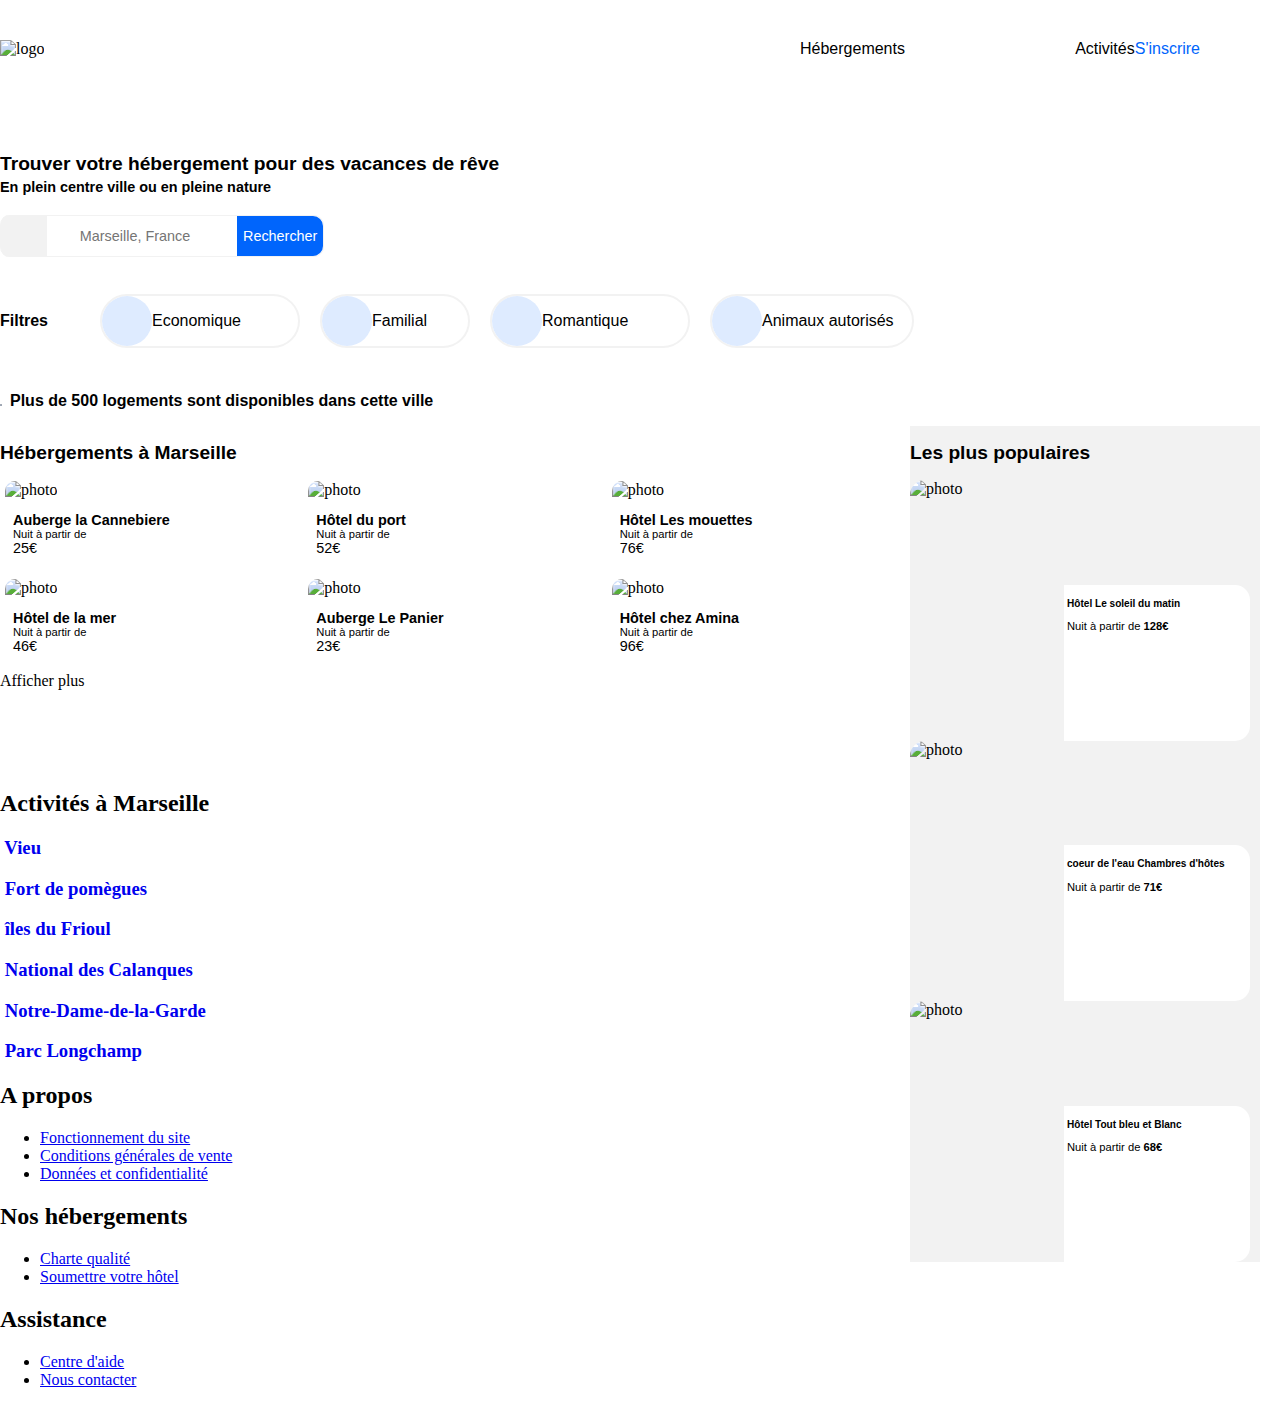
==== commit 6585e9bd: "disposition en css grid section hebergement" ====
--- a/maquette.html
+++ b/maquette.html
@@ -24,9 +24,11 @@
 			<h1>Trouver votre hébergement pour des vacances de rêve</h1>
 			<h3>En plein centre ville ou en pleine nature</h3>			   
 				<nav class="nav1">
+                
 				<div class="hebergement"><a href="#hebergement_marseille">Hébergements</a></div>
 				<div class="activites"><a href="#activite_marseille">Activités</a></div>
 				<div class="inscription"><a href="#">S'inscrire</a></div>
+        
                 </nav>  			           
             </header>
 							        
@@ -50,48 +52,54 @@
                  </div> 
             </section>
                 
-    <section id="hebergement_marseille">
-
-        <div class="HEBERGEMENT">
+<section>
+
+    <div class="hebergement" id="hebergement_marseille">
 
             <div class="hebergement_marseille_container">
-                   <h2>Hébergements à Marseille</h2>
-
-                <div class="logement-carte-container">
-                    <a href="#"><img src="file:///C:/Users/Naziha/Desktop/P2/NazihaAbdellaoui_2_02042021/Projet%202%20-%20Reservia/images/hebergements/2_large/marcus-loke-WQJvWU_HZFo-unsplash.jpg" class="logement-carte"alt="photo">
-                    
+                   <div class="h2"><h2>Hébergements à Marseille</h2></div>
+
+                <div class="logement_carte"id="la_cannebiere">
+                    <a href="#"><img src="file:///C:/Users/Naziha/Desktop/P2/NazihaAbdellaoui_2_02042021/Projet%202%20-%20Reservia/images/hebergements/2_large/marcus-loke-WQJvWU_HZFo-unsplash.jpg" class="cannebiere"alt="photo">
+                
                     <div class="hotel_description">
                     <h3>Auberge la Cannebiere</h3>
                     <p>Nuit à partir de</p>
                     <span class="Price">25€</span>
-
-                    <div class="stars_icon">
-                        <i class="fas fa-star"></i>
-                        <i class="fas fa-star"></i>
-                        <i class="fas fa-star"></i>
-                        <i class="fas fa-star"></i>
-                        <i class="fas fa-star"></i>
-                    </div>
-                    </div>
-                    </a>
-                
-                <a href="#"><img src="file:///C:/Users/Naziha/Desktop/P2/NazihaAbdellaoui_2_02042021/Projet%202%20-%20Reservia/images/hebergements/2_large/fred-kleber-gTbaxaVLvsg-unsplash.jpg"class="logement-carte"alt="photo">
+                    
+                        <div class="stars_icon">
+                            <i class="fas fa-star"></i>
+                            <i class="fas fa-star"></i>
+                            <i class="fas fa-star"></i>
+                            <i class="fas fa-star"></i>
+                            <i class="fas fa-star"></i>
+                        </div>
+                    </div>
+                </a>
+                </div>
+
+                <div class="logement_carte" id="le_port">
+                <a href="#"><img src="file:///C:/Users/Naziha/Desktop/P2/NazihaAbdellaoui_2_02042021/Projet%202%20-%20Reservia/images/hebergements/2_large/fred-kleber-gTbaxaVLvsg-unsplash.jpg"class="port"alt="photo">
+                
                     <div class="hotel_description">
                         <h3>Hôtel du port</h3>
                         <p>Nuit à partir de</p>
                         <span class="Price">52€</span>
                     
-                    <div class="stars_icon">
-                        <i class="fas fa-star"></i>
-                        <i class="fas fa-star"></i>
-                        <i class="fas fa-star"></i>
-                        <i class="fas fa-star"></i>
-                        <i class="fas fa-star"></i>
-                    </div>
-                    </div>  
-                </a>
-
-                <a href="#"><img src="file:///C:/Users/Naziha/Desktop/P2/NazihaAbdellaoui_2_02042021/Projet%202%20-%20Reservia/images/hebergements/2_large/reisetopia-B8WIgxA_PFU-unsplash.jpg"class="logement-carte"alt="photo">
+                        <div class="stars_icon">
+                        <i class="fas fa-star"></i>
+                        <i class="fas fa-star"></i>
+                        <i class="fas fa-star"></i>
+                        <i class="fas fa-star"></i>
+                        <i class="fas fa-star"></i>
+                        </div>
+                    </div>
+                </a>
+                </div>
+
+                <div class="logement_carte"id="les_mouettes">
+                <a href="#"><img src="file:///C:/Users/Naziha/Desktop/P2/NazihaAbdellaoui_2_02042021/Projet%202%20-%20Reservia/images/hebergements/2_large/reisetopia-B8WIgxA_PFU-unsplash.jpg"class="mouettes"alt="photo">
+                
                     <div class="hotel_description">
                         <h3>Hôtel Les mouettes</h3>
                         <p>Nuit à partir de</p>
@@ -103,9 +111,12 @@
                         <i class="fas fa-star"></i>
                         <i class="fas fa-star"></i>
                     </div>
-                    </div>
-                </a>
-                <a href="#"><img src="file:///C:/Users/Naziha/Desktop/P2/NazihaAbdellaoui_2_02042021/Projet%202%20-%20Reservia/images/hebergements/2_large/annie-spratt-Eg1qcIitAuA-unsplash.jpg"class="logement-carte"alt="photo">
+                   </div>
+                </a>
+                  </div>
+                <div class="logement_carte"id="la_mer">
+                <a href="#"><img src="file:///C:/Users/Naziha/Desktop/P2/NazihaAbdellaoui_2_02042021/Projet%202%20-%20Reservia/images/hebergements/2_large/annie-spratt-Eg1qcIitAuA-unsplash.jpg"class="mer"alt="photo">
+                
                     <div class="hotel_description">
                         <h3>Hôtel de la mer</h3>
                         <p>Nuit à partir de</p>
@@ -117,10 +128,13 @@
                             <i class="fas fa-star"></i>
                             <i class="fas fa-star"></i>
                             <i class="fas fa-star"></i>
-                        </div>
-                    </div>                   
-                </a>
-                <a href="#"><img src="file:///C:/Users/Naziha/Desktop/P2/NazihaAbdellaoui_2_02042021/Projet%202%20-%20Reservia/images/hebergements/2_large/nicate-lee-kT-ZyaiwBe0-unsplash.jpg"class="logement-carte"alt="photo">
+                       </div>
+                    </div>       
+                </a>
+                 </div>  
+                <div class="logement_carte"id="le_panier">
+                <a href="#"><img src="file:///C:/Users/Naziha/Desktop/P2/NazihaAbdellaoui_2_02042021/Projet%202%20-%20Reservia/images/hebergements/2_large/nicate-lee-kT-ZyaiwBe0-unsplash.jpg"class="panier"alt="photo">
+                 
                     <div class="hotel_description">
                         <h3>Auberge Le Panier</h3>
                         <p>Nuit à partir de</p>
@@ -135,7 +149,10 @@
                         </div>
                     </div>
                 </a>
-                <a href="#"><img src="file:///C:/Users/Naziha/Desktop/P2/NazihaAbdellaoui_2_02042021/Projet%202%20-%20Reservia/images/hebergements/2_large/febrian-zakaria-M6S1WvfW68A-unsplash.jpg"class="logement-carte"alt="photo">
+                </div>
+                <div class="logement_carte"id="chez_amina">
+                <a href="#"><img src="file:///C:/Users/Naziha/Desktop/P2/NazihaAbdellaoui_2_02042021/Projet%202%20-%20Reservia/images/hebergements/2_large/febrian-zakaria-M6S1WvfW68A-unsplash.jpg"class="amina"alt="photo">
+                 
                     <div class="hotel_description">
                         <h3>Hôtel chez Amina</h3>
                         <p>Nuit à partir de</p>
@@ -148,19 +165,20 @@
                             <i class="fas fa-star"></i>
                             <i class="fas fa-star"></i>
                         </div>
-                    </a>
-                </div>
-                <a href="#"class="following-sections">Afficher plus</a>
-            </div>
-
-
+                    </div>
+                </a>
+               </div>
+            <div class="next_section"><a href="#"class="following-sections">Afficher plus</a></div>
+            </div>
 
         <aside>
             <div class="populaire">
 
                 <h2>Les plus populaires</h2>
                 <div class="graph_icon"><i class="fas fa-chart-line"></i></div>
-                <div class="photo_populaire"><a href="#"><img src="file:///C:/Users/Naziements/2_large/emile-guillemot-Bj_rcSC5XfE-unsplash.jpg"id="soleil_matin"alt="photo"></div>
+
+            <div id="soleil_matin">
+                <div class="photo_populaire"><a href="#"><img src="file:///C:/Users/Naziha/Desktop/P2/NazihaAbdellaoui_2_02042021/images/hebergements/2_large/emile-guillemot-Bj_rcSC5XfE-unsplash.jpg"alt="photo"></div>
                     <div class="description_pop">
                         <h3>Hôtel Le soleil du matin</h3>
                         <p>Nuit à partir de <strong>128€</strong></p>
@@ -173,8 +191,9 @@
                         <i class="fas fa-star"></i>
                     </div>
                 </a>
-                    
-                <div class="photo_populaire"><a href="#"><img src="file:///C:/Us2042021/images/hebergements/2_large/aw-creative-VGs8z60yT2c-unsplash.jpg" id="coeur_eau"alt="photo"></div>
+            </div>
+            <div id="coeur_eau">
+                <div class="photo_populaire"><a href="#"><img src="file:///C:/Users/Naziha/Desktop/P2/NazihaAbdellaoui_2_02042021/images/hebergements/2_large/aw-creative-VGs8z60yT2c-unsplash.jpg"alt="photo"></div>
                     <div class="description_pop">
                             <h3>coeur de l'eau Chambres d'hôtes</h3>
                             <p>Nuit à partir de <strong>71€</strong></p>
@@ -187,8 +206,9 @@
                             <i class="fas fa-star"></i>
                     </div>
                 </a>
-            
-                <div class="photo_populaire"><a href="#"><img src="file:///C:/Users/Nabdellaoui_2_02042021/images/hebergements/2_large/febrian-zakaria-sjvU0THccQA-unsplash.jpg"id="bleu_blanc"alt="photo"></div>
+            </div>
+            <div id="bleu_blanc">
+                <div class="photo_populaire"><a href="#"><img src="file:///C:/Users/Naziha/Desktop/P2/NazihaAbdellaoui_2_02042021/images/hebergements/2_large/febrian-zakaria-sjvU0THccQA-unsplash.jpg"alt="photo"></div>
                     <div class="description_pop">
                             <h3>Hôtel Tout bleu et Blanc</h3>
                             <p>Nuit à partir de <strong>68€</strong></p>
@@ -199,18 +219,14 @@
                             <i class="fas fa-star"></i>
                             <i class="fas fa-star"></i>
                             <i class="fas fa-star"></i>
-                        </div>
+                    </div>
                     </a>
-                </div>
-            </aside>
-        </div>
-    </section>
-
-
-
-
-
-
+            </div>
+
+            </div>
+        </aside>
+    </div>
+</section>
 
 	<section>
             <div class="activite_marseille"id="activite_marseille">
--- a/style_reservia.css
+++ b/style_reservia.css
@@ -6,10 +6,10 @@
 }
 body
 {
-margin-left: 50px;
-margin-right: 50px;
+margin-left: 0;
+margin-right: 0;
 margin-top: 40px;
-padding: 0;
+padding:0;
 }
 
 header
@@ -42,8 +42,7 @@
 	vertical-align: top;
 }
 
-.nav1
-{
+.nav1{
 grid-column: 2 / 3;
 grid-row: 1 / 2;
 display: flex;
@@ -51,6 +50,7 @@
 font-size: 1em;
 font-family: 'Raleway Light',sans-serif;
 }
+
 .nav1 a{
 	text-decoration: none;
 }
@@ -64,21 +64,15 @@
 	color: #0065FC;
 	font-family: 'raleway bold',sans-serif;
 }
-.inscription a:hover{
-    text-decoration:underline;
-	border-bottom: 1px solid #0065FC;
-}
 
 .hebergement a:hover{
 	color: #0065FC;
 	border-top: 2px solid;
-	padding-top: 20px;
 	font-weight: bold;
 }
 .activites a:hover{
 	color: #0065FC;
 	border-top: 2px solid;
-	padding-top: 20px;
 	font-weight: bold;
 }
 
@@ -269,18 +263,74 @@
 	display: inline-block;
 }
 
-section .HEBERGEMENT{
+.hebergement{
 	display: grid;
 	grid-template-columns: 1fr 1fr 1fr 1fr;
-	grid-template-rows: 1fr 1fr 1fr 1fr;
-}
-aside{
-	grid-column: 4 / 5;
+	grid-template-rows: 50px 1fr 1fr 1fr;
+	grid-auto-rows: auto;
+	grid-auto-columns: auto;
+	grid-template-areas:
+	"a a a A"
+	"a a a A"
+	"a a a A"
+	"a a a A";
 }
 .hebergement_marseille_container{
-	background-color:#F2F2F2;
-}
-.logement-carte{
+	grid-area: a;
+}
+.populaire{
+	grid-area: A;
+	background-color: #F2F2F2;
+	margin-right: 20px;
+	width: 350px;
+}
+.photo_populaire, .description_pop{
+	display:inline-block;
+	margin-top: 0;
+	padding-top: 0;
+	
+
+}
+.hebergement_marseille_container{
+	display: grid;
+	grid-template-columns: 1fr 1fr 1fr;
+	grid-template-rows: 50px 1fr 1fr 1fr;
+	grid-template-areas: 
+	"h2 h2 h2"
+	"cannebiere port mouettes"
+	"mer panier amina"
+	"following-sections following_sections following_sections";
+}
+
+.hebergement_marseille_container h2{
+	font-family: 'Raleway-Black', sans-serif;
+	font-size:larger;
+	grid-area: h2;
+}
+
+.next_section{
+	grid-area: following-sections;
+}
+#chez_amina{
+	grid-area: amina;
+}
+#les_mouettes{
+	grid-area: mouettes;
+}
+#la_cannebiere{
+	grid-area: cannebiere;
+}
+#le_panier{
+	grid-area: panier;
+}
+#le_port{
+	grid-area: port;
+}
+#la_mer{
+	grid-area: mer;
+}
+
+.hebergement_marseille_container img{
 width: 250px;
 height: 110px;
 object-fit: cover;
@@ -303,45 +353,12 @@
 section a:hover{
 color: #0065FC;
 }
+
 .hotel_description:hover{
 color: #0065FC;
 font-weight: bold;
 }
 
-.hebergement_marseille_container h2{
-	font-family: 'Raleway-Black', sans-serif;
-	font-size:larger;
-	grid-column: 1 / 2;
-	grid-row: 1 / 2;
-}
-aside h2{
-	grid-column: 4 / 5;
-	grid-row: 1 / 2;
-	font-family: 'Raleway-Black', sans-serif;
-	font-size:larger;
-	display:inline-flex;
-	justify-content: flex-start;
-}
-aside .graph_icon{
-	grid-column: 4 / 5;
-	grid-row: 1 / 2;
-	display:inline-flex;
-	justify-content: flex-end;
-	position:relative;
-	left:10%;
-}
-#soleil_matin{
-	grid-column: 4 / 5;
-	grid-row: 2 / 3;
-}
-#coeur_eau{
-	grid-column: 4 / 5;
-	grid-row: 3 / 4;
-}
-#bleu_blanc{
-	grid-column: 4 / 5;
-	grid-row: 4 /5;
-}
 .logement-carte-container img, .hotel_description{
 	display: block;
 }
@@ -375,9 +392,7 @@
 .hotel_description .stars_icon{
 	padding-top: 5px;
 }
-.hebergement_marseille img, .hotel_description{
-	display: block;
-}
+
 .stars_icon{
 	font-size: 0.7em;
 }
@@ -387,6 +402,7 @@
 		height: 150px;
 		object-fit: cover;
 		border-radius: 15px 0px 0px 15px;
+		float: left;
 }
 aside h3{
 	font-family: 'Raleway Black',sans-serif;
@@ -395,20 +411,33 @@
 }
 .description_pop{
 	border: white 3px solid;
-	border-radius: 15px 15px 15px 15px;
+	border-radius: 0px 15px 15px 0px;
 	background-color: white;
-	flex-wrap: wrap;
 	font-family: 'raleway Light',sans-serif;
 	font-size: 0.7em;
 	color: black;
+	height: 150px;
+	width: 180px;
+}
+aside h2{
+	
+	font-family: 'Raleway-Black', sans-serif;
+	font-size:larger;
+	display:inline-flex;
+	justify-content: flex-start;
+}
+aside .graph_icon{
+	grid-column: 4 / 5;
+	grid-row: 1 / 2;
+	display:inline-flex;
+	justify-content: flex-end;
+	position:relative;
+	left:10%;
 }
 
 aside .stars_icon{
 display: inline-block;
 }
 
-.activite_marseille{
-	margin-top: 800px;
-}
-
-
+
+
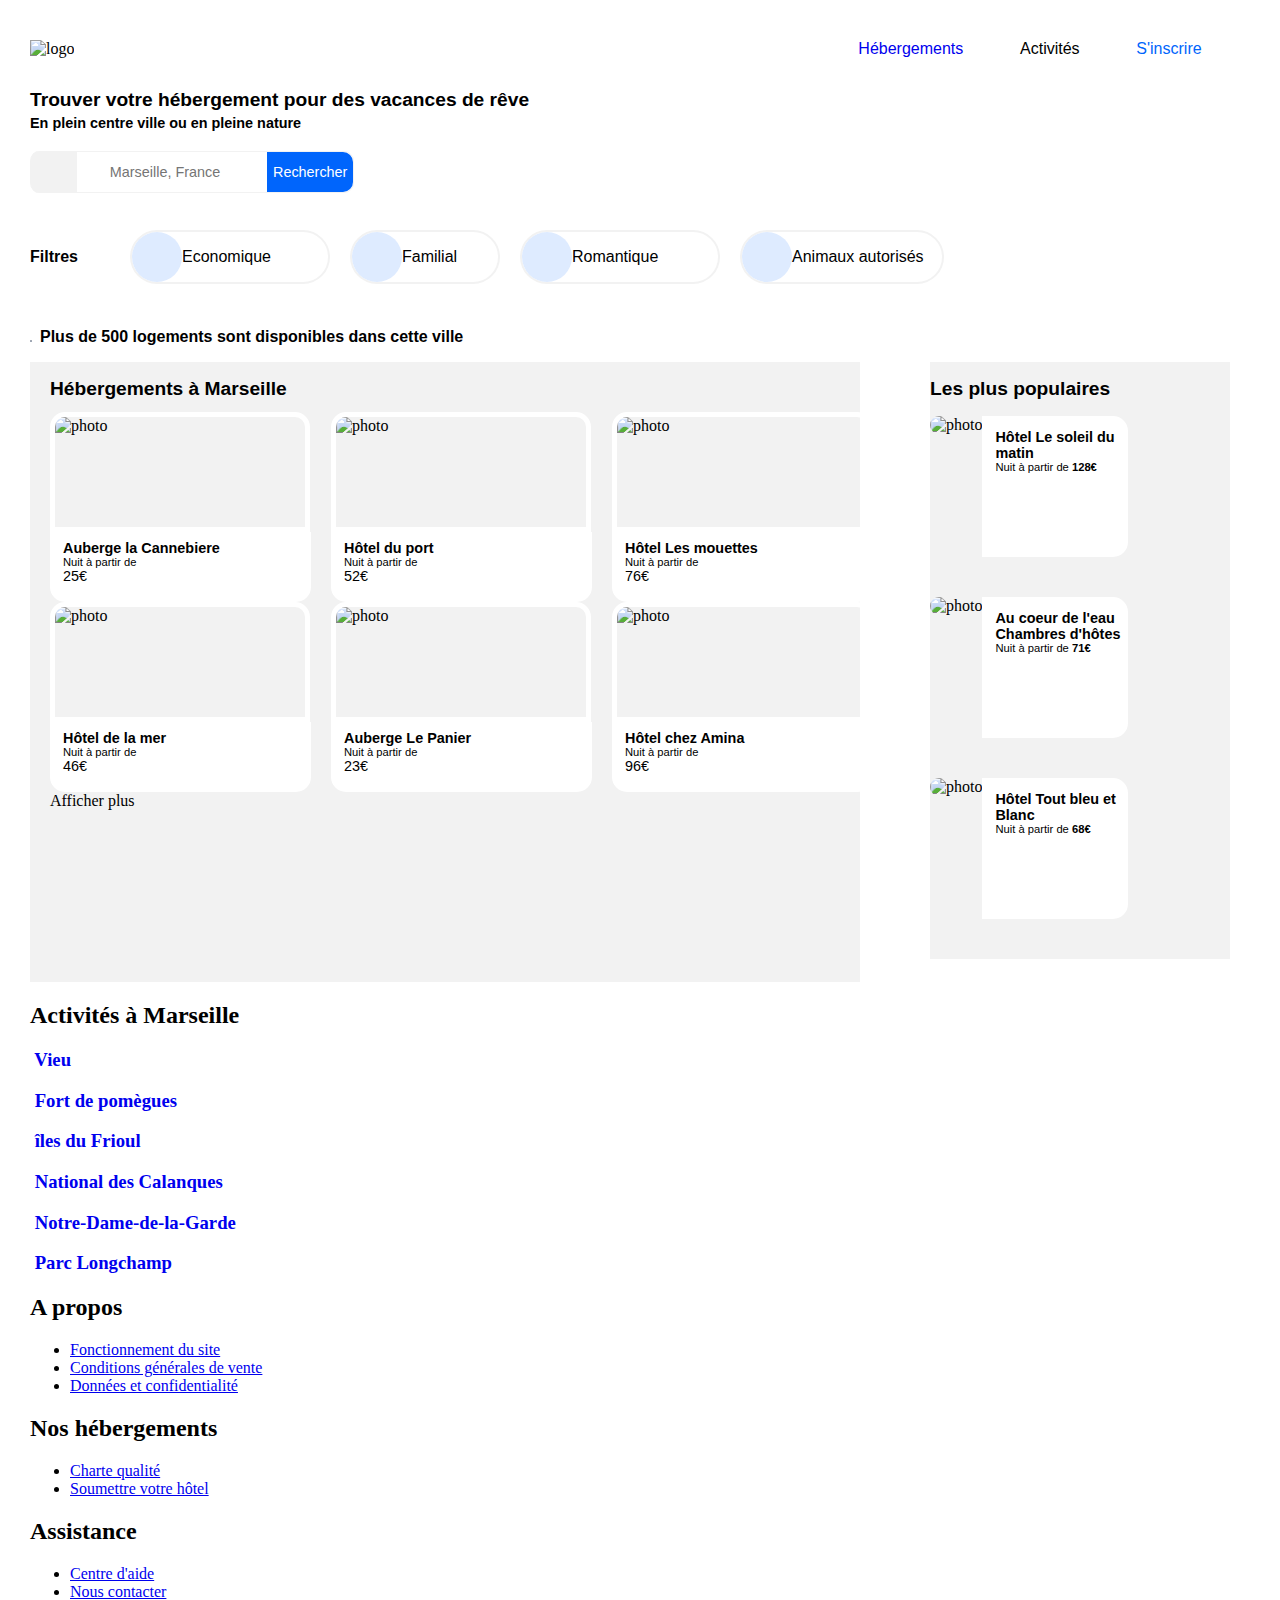
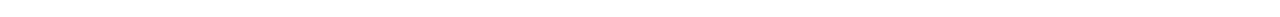
==== commit bba433a4: "css grid+flexbox aside+restructuration html" ====
--- a/maquette.html
+++ b/maquette.html
@@ -25,7 +25,7 @@
 			<h3>En plein centre ville ou en pleine nature</h3>			   
 				<nav class="nav1">
                 
-				<div class="hebergement"><a href="#hebergement_marseille">Hébergements</a></div>
+				<div class="hebergementnav"><a href="#hebergement_marseille">Hébergements</a></div>
 				<div class="activites"><a href="#activite_marseille">Activités</a></div>
 				<div class="inscription"><a href="#">S'inscrire</a></div>
         
@@ -57,7 +57,7 @@
     <div class="hebergement" id="hebergement_marseille">
 
             <div class="hebergement_marseille_container">
-                   <div class="h2"><h2>Hébergements à Marseille</h2></div>
+                   <h2>Hébergements à Marseille</h2>
 
                 <div class="logement_carte"id="la_cannebiere">
                     <a href="#"><img src="file:///C:/Users/Naziha/Desktop/P2/NazihaAbdellaoui_2_02042021/Projet%202%20-%20Reservia/images/hebergements/2_large/marcus-loke-WQJvWU_HZFo-unsplash.jpg" class="cannebiere"alt="photo">
@@ -171,13 +171,13 @@
             <div class="next_section"><a href="#"class="following-sections">Afficher plus</a></div>
             </div>
 
-        <aside>
-            <div class="populaire">
+<aside>
+    <div class="populaire">
 
                 <h2>Les plus populaires</h2>
                 <div class="graph_icon"><i class="fas fa-chart-line"></i></div>
 
-            <div id="soleil_matin">
+            <div id="populaire_carte_contenair1">
                 <div class="photo_populaire"><a href="#"><img src="file:///C:/Users/Naziha/Desktop/P2/NazihaAbdellaoui_2_02042021/images/hebergements/2_large/emile-guillemot-Bj_rcSC5XfE-unsplash.jpg"alt="photo"></div>
                     <div class="description_pop">
                         <h3>Hôtel Le soleil du matin</h3>
@@ -192,10 +192,10 @@
                     </div>
                 </a>
             </div>
-            <div id="coeur_eau">
+            <div id="populaire_carte_contenair2">
                 <div class="photo_populaire"><a href="#"><img src="file:///C:/Users/Naziha/Desktop/P2/NazihaAbdellaoui_2_02042021/images/hebergements/2_large/aw-creative-VGs8z60yT2c-unsplash.jpg"alt="photo"></div>
                     <div class="description_pop">
-                            <h3>coeur de l'eau Chambres d'hôtes</h3>
+                            <h3>Au coeur de l'eau Chambres d'hôtes</h3>
                             <p>Nuit à partir de <strong>71€</strong></p>
                     </div>
                     <div class="stars_icon">
@@ -207,7 +207,7 @@
                     </div>
                 </a>
             </div>
-            <div id="bleu_blanc">
+            <div id="populaire_carte_contenair3">
                 <div class="photo_populaire"><a href="#"><img src="file:///C:/Users/Naziha/Desktop/P2/NazihaAbdellaoui_2_02042021/images/hebergements/2_large/febrian-zakaria-sjvU0THccQA-unsplash.jpg"alt="photo"></div>
                     <div class="description_pop">
                             <h3>Hôtel Tout bleu et Blanc</h3>
@@ -223,8 +223,8 @@
                     </a>
             </div>
 
-            </div>
-        </aside>
+    </div>
+</aside>
     </div>
 </section>
 
--- a/style_reservia.css
+++ b/style_reservia.css
@@ -6,8 +6,8 @@
 }
 body
 {
-margin-left: 0;
-margin-right: 0;
+margin-left: 30px;
+margin-right: 30px;
 margin-top: 40px;
 padding:0;
 }
@@ -65,7 +65,7 @@
 	font-family: 'raleway bold',sans-serif;
 }
 
-.hebergement a:hover{
+.hebergementnav a:hover{
 	color: #0065FC;
 	border-top: 2px solid;
 	font-weight: bold;
@@ -265,6 +265,7 @@
 
 .hebergement{
 	display: grid;
+	gap: 30px;
 	grid-template-columns: 1fr 1fr 1fr 1fr;
 	grid-template-rows: 50px 1fr 1fr 1fr;
 	grid-auto-rows: auto;
@@ -277,21 +278,114 @@
 }
 .hebergement_marseille_container{
 	grid-area: a;
+	margin-right: 40px;
+	
+}
+.hebergement{
+	padding-right: 20px;
 }
 .populaire{
 	grid-area: A;
 	background-color: #F2F2F2;
-	margin-right: 20px;
-	width: 350px;
+	margin:0;
+	padding: 0;
+	width: 300px;
+	grid-column: 4 / 5;
+	display:flex;
+	flex-wrap: wrap;
+	justify-content: first baseline;
+	align-items: flex-start;
+}
+#populaire_carte_contenair1{
+	grid-column: 4 / 5;
+	grid-row: 2 / 3;
+	display: flex;
+	justify-content: flex-start;
+	align-items: flex-start;
+}
+#populaire_carte_contenair2{
+	grid-column: 4 / 5;
+	grid-row: 3 / 4;
+	display: flex;
+	justify-content: flex-start;
+	align-items: flex-start;
+}
+#populaire_carte_contenair3{
+	grid-column: 4 / 5;
+	grid-row: 4 / 5;
+	display: flex;
+	justify-content: flex-start;
+	align-items: flex-start;
+}
+aside h2{
+	grid-column: 4 / 5;
+	grid-row: 1 / 2;
+	font-family: 'Raleway-Black', sans-serif;
+	font-size:larger;
+	display:inline-flex;
+}
+
+aside .stars_icon{
+	display: block;
+	padding-top: 40px;
+	margin-top: 0;
+	margin-bottom: 0;
+	padding-left: 10px;
+}
+
+.populaire h2, .populaire .graph_icon{
+	display:inline-flex;
+}
+aside .graph_icon{
+	display:flex;
+	grid-column: 4 / 5;
+	grid-row: 1 / 2;
+}
+.fa-chart-line{
+	font-size: 1.2em;
+}
+.description_pop{
+	border: white 3px solid;
+	border-radius: 0px 15px 15px 0px;
+	background-color: white;
+	color: black;
+	height: 115px;
+	width: 130px;
+	display:flex;
+	flex-wrap: wrap;
+	justify-content: flex-start;
+	padding-left: 10px;
+	padding-top: 10px;
+	padding-bottom: 10px;
 }
 .photo_populaire, .description_pop{
-	display:inline-block;
-	margin-top: 0;
-	padding-top: 0;
-	
-
-}
+	display:block;
+}
+.photo_populaire img{
+	width: 130px;
+	height: 140px;
+	object-fit: cover;
+	border-radius: 15px 0px 0px 15px;
+}
+
+aside h3{
+	font-family: 'Raleway-Black',sans-serif;
+	font-size: 0.9em;
+	color: black;
+	margin: 0;
+	padding: 0;
+}
+aside p{
+	font-family: 'Raleway Light',sans-serif;
+	font-size: 0.7em;
+	margin: 0;
+	padding: 0;
+}
+
 .hebergement_marseille_container{
+	background-color: #F2F2F2;
+	padding-left: 20px;
+	column-gap: 20px;
 	display: grid;
 	grid-template-columns: 1fr 1fr 1fr;
 	grid-template-rows: 50px 1fr 1fr 1fr;
@@ -337,7 +431,6 @@
 border: 5px white solid;
 border-bottom: white 5px solid;
 border-radius: 15px 15px 0px 0px;
-background-color: white;
 }
 
 .hotel_description p, .price{
@@ -350,16 +443,8 @@
 section a{
 	text-decoration:none;
 }
-section a:hover{
-color: #0065FC;
-}
-
-.hotel_description:hover{
-color: #0065FC;
-font-weight: bold;
-}
-
-.logement-carte-container img, .hotel_description{
+
+.logement_carte img, .hotel_description{
 	display: block;
 }
 
@@ -397,47 +482,4 @@
 	font-size: 0.7em;
 }
 
-.photo_populaire img{
-		width: 150px;
-		height: 150px;
-		object-fit: cover;
-		border-radius: 15px 0px 0px 15px;
-		float: left;
-}
-aside h3{
-	font-family: 'Raleway Black',sans-serif;
-	font-size: 0.9em;
-	color: black;
-}
-.description_pop{
-	border: white 3px solid;
-	border-radius: 0px 15px 15px 0px;
-	background-color: white;
-	font-family: 'raleway Light',sans-serif;
-	font-size: 0.7em;
-	color: black;
-	height: 150px;
-	width: 180px;
-}
-aside h2{
-	
-	font-family: 'Raleway-Black', sans-serif;
-	font-size:larger;
-	display:inline-flex;
-	justify-content: flex-start;
-}
-aside .graph_icon{
-	grid-column: 4 / 5;
-	grid-row: 1 / 2;
-	display:inline-flex;
-	justify-content: flex-end;
-	position:relative;
-	left:10%;
-}
-
-aside .stars_icon{
-display: inline-block;
-}
-
-
-
+
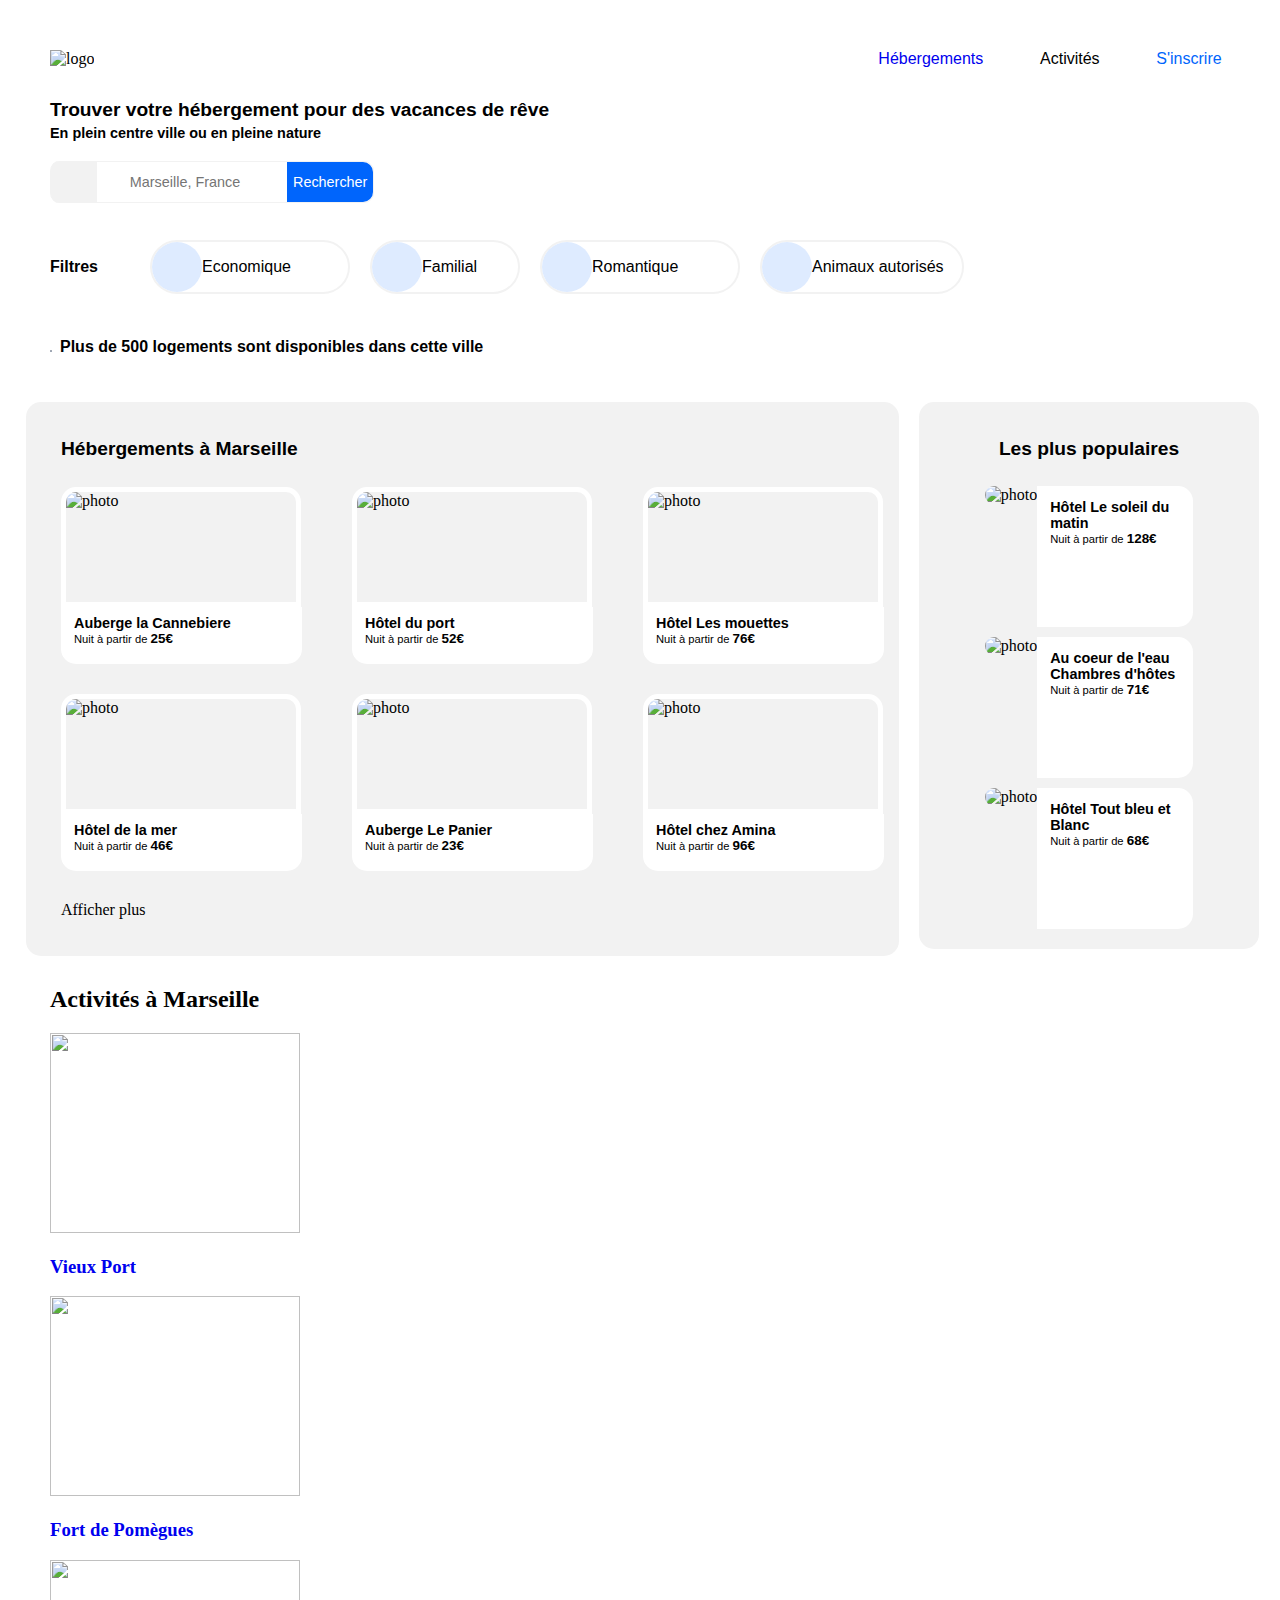
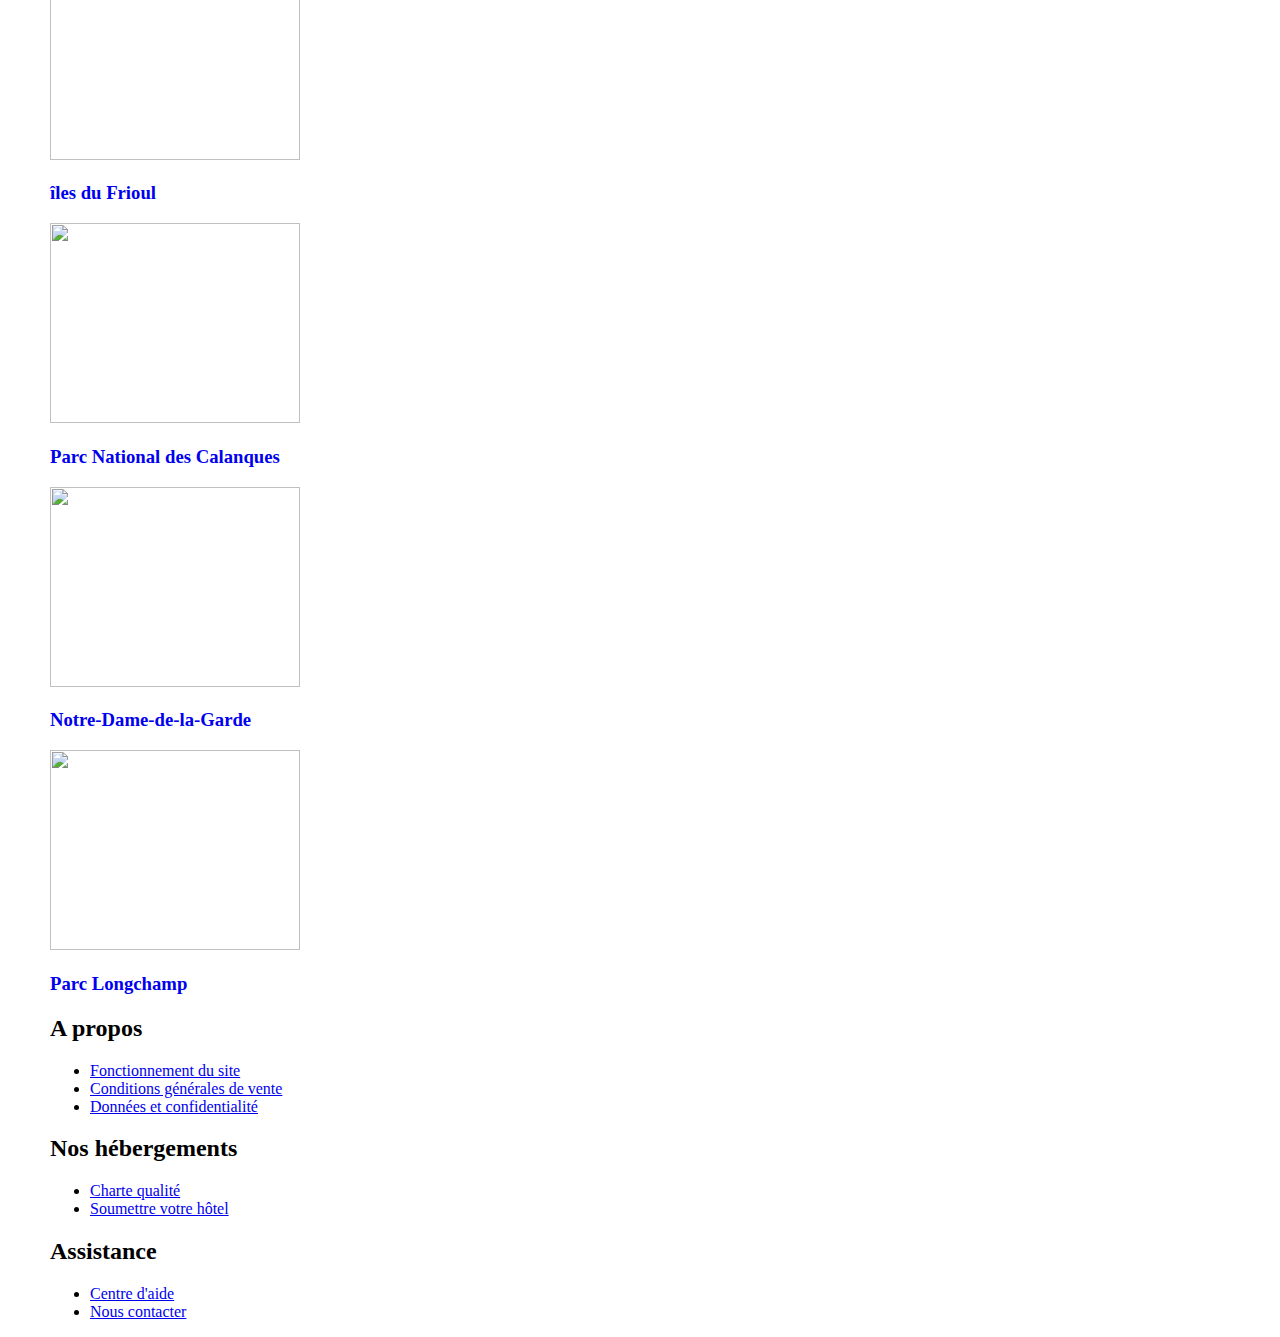
==== commit 3c2b2507: "marging et padding section hebergement+aside" ====
--- a/maquette.html
+++ b/maquette.html
@@ -64,15 +64,14 @@
                 
                     <div class="hotel_description">
                     <h3>Auberge la Cannebiere</h3>
-                    <p>Nuit à partir de</p>
-                    <span class="Price">25€</span>
+                    <p>Nuit à partir de <strong>25€</strong></p>
                     
                         <div class="stars_icon">
                             <i class="fas fa-star"></i>
                             <i class="fas fa-star"></i>
                             <i class="fas fa-star"></i>
                             <i class="fas fa-star"></i>
-                            <i class="fas fa-star"></i>
+                            <i class="far fa-star"></i>
                         </div>
                     </div>
                 </a>
@@ -83,8 +82,7 @@
                 
                     <div class="hotel_description">
                         <h3>Hôtel du port</h3>
-                        <p>Nuit à partir de</p>
-                        <span class="Price">52€</span>
+                        <p>Nuit à partir de <strong>52€</strong></p>
                     
                         <div class="stars_icon">
                         <i class="fas fa-star"></i>
@@ -102,14 +100,14 @@
                 
                     <div class="hotel_description">
                         <h3>Hôtel Les mouettes</h3>
-                        <p>Nuit à partir de</p>
-                        <span class="Price">76€</span>
-                    <div class="stars_icon">
-                        <i class="fas fa-star"></i>
-                        <i class="fas fa-star"></i>
-                        <i class="fas fa-star"></i>
-                        <i class="fas fa-star"></i>
-                        <i class="fas fa-star"></i>
+                        <p>Nuit à partir de <strong>76€</strong></p>
+                    
+                    <div class="stars_icon">
+                        <i class="fas fa-star"></i>
+                        <i class="fas fa-star"></i>
+                        <i class="fas fa-star"></i>
+                        <i class="fas fa-star"></i>
+                        <i class="far fa-star"></i>
                     </div>
                    </div>
                 </a>
@@ -119,15 +117,13 @@
                 
                     <div class="hotel_description">
                         <h3>Hôtel de la mer</h3>
-                        <p>Nuit à partir de</p>
-                        <span class="Price">46€</span>
-                   
-                        <div class="stars_icon">
-                            <i class="fas fa-star"></i>
-                            <i class="fas fa-star"></i>
-                            <i class="fas fa-star"></i>
-                            <i class="fas fa-star"></i>
-                            <i class="fas fa-star"></i>
+                        <p>Nuit à partir de <strong>46€</strong></p>                   
+                        <div class="stars_icon">
+                            <i class="fas fa-star"></i>
+                            <i class="fas fa-star"></i>
+                            <i class="fas fa-star"></i>
+                            <i class="far fa-star"></i>
+                            <i class="far fa-star"></i>
                        </div>
                     </div>       
                 </a>
@@ -137,15 +133,13 @@
                  
                     <div class="hotel_description">
                         <h3>Auberge Le Panier</h3>
-                        <p>Nuit à partir de</p>
-                        <span class="Price">23€</span>
-                   
-                        <div class="stars_icon">
-                            <i class="fas fa-star"></i>
-                            <i class="fas fa-star"></i>
-                            <i class="fas fa-star"></i>
-                            <i class="fas fa-star"></i>
-                            <i class="fas fa-star"></i>
+                        <p>Nuit à partir de <strong>23€</strong></p>                   
+                        <div class="stars_icon">
+                            <i class="fas fa-star"></i>
+                            <i class="fas fa-star"></i>
+                            <i class="fas fa-star"></i>
+                            <i class="fas fa-star"></i>
+                            <i class="far fa-star"></i>
                         </div>
                     </div>
                 </a>
@@ -155,9 +149,7 @@
                  
                     <div class="hotel_description">
                         <h3>Hôtel chez Amina</h3>
-                        <p>Nuit à partir de</p>
-                        <span class="Price">96€</span>
-                   
+                        <p>Nuit à partir de <strong>96€</strong></p>                   
                         <div class="stars_icon">
                             <i class="fas fa-star"></i>
                             <i class="fas fa-star"></i>
@@ -203,7 +195,7 @@
                             <i class="fas fa-star"></i>
                             <i class="fas fa-star"></i>
                             <i class="fas fa-star"></i>
-                            <i class="fas fa-star"></i>
+                            <i class="far fa-star"></i>
                     </div>
                 </a>
             </div>
@@ -218,7 +210,7 @@
                             <i class="fas fa-star"></i>
                             <i class="fas fa-star"></i>
                             <i class="fas fa-star"></i>
-                            <i class="fas fa-star"></i>
+                            <i class="far fa-star"></i>
                     </div>
                     </a>
             </div>
@@ -232,18 +224,18 @@
             <div class="activite_marseille"id="activite_marseille">
             <h2>Activités à Marseille</h2>
 
-                <a href="#" alt="photo"><h3><img src=""id="vieux_port">
-                    Vieu</h3></a>
-                <a href="#" alt="photo"><h3><img src=""id="pomegues">
-                    Fort de pomègues</h3></a>
-                <a href="#" alt="photo"><h3><img src=""id="Frioul">
-                    îles du Frioul</h3></a>
-                <a href="#" alt="photo"><h3><img src=""id="Parc_National_Calanques">
-                    National des Calanques</h3></a>
-                <a href="#" alt="photo"><h3><img src=""id="Notre-Dame">
-                    Notre-Dame-de-la-Garde</h3></a>
-                <a href="#" alt="photo"><h3><img src=""id="Longchamp">
-                    Parc Longchamp</h3></a>
+                <a href="#" alt="photo"><img src="file:///C:/Users/Naziha/Desktop/P2/NazihaAbdellaoui_2_02042021/images/activites/2_large/reno-laithienne-QUgJhdY5Fyk-unsplash.jpg"id="vieux_port">
+                    <h3>Vieux Port</h3></a>
+                <a href="#" alt="photo"><img src="file:///C:/Users/Naziha/Desktop/P2/NazihaAbdellaoui_2_02042021/images/activites/2_large/paul-hermann-QFTrLdQIRhI-unsplash.jpg"id="pomegues">
+                    <h3>Fort de Pomègues</h3></a>
+                <a href="#" alt="photo"><img src="file:///C:/Users/Naziha/Desktop/P2/NazihaAbdellaoui_2_02042021/images/activites/2_large/kevin-hikari-rV_Qd1l-VXg-unsplash.jpg"id="Frioul">
+                    <h3>îles du Frioul</h3></a>
+                <a href="#" alt="photo"><img src="file:///C:/Users/Naziha/Desktop/P2/NazihaAbdellaoui_2_02042021/images/activites/2_large/kilyan-sockalingum-NR8-cBCN3aI-unsplash.jpg"id="Parc_National_Calanques">
+                    <h3>Parc National des Calanques</h3></a>
+                <a href="#" alt="photo"><img src="file:///C:/Users/Naziha/Desktop/P2/NazihaAbdellaoui_2_02042021/images/activites/2_large/florian-wehde-xW9e8gdotxI-unsplash.jpg"id="Notre-Dame">
+                    <h3>Notre-Dame-de-la-Garde</h3></a>
+                <a href="#" alt="photo"><img src="file:///C:/Users/Naziha/Desktop/P2/NazihaAbdellaoui_2_02042021/images/activites/2_large/lena-paulin-wH2-EJoDcV0-unsplash.jpg"id="Longchamp">
+                    <h3>Parc Longchamp</h3></a>
             </div>
 	</section>
         
--- a/style_reservia.css
+++ b/style_reservia.css
@@ -6,10 +6,9 @@
 }
 body
 {
-margin-left: 30px;
-margin-right: 30px;
-margin-top: 40px;
-padding:0;
+margin-left: 50px;
+margin-right: 20px;
+margin-top: 50px;
 }
 
 header
@@ -265,7 +264,8 @@
 
 .hebergement{
 	display: grid;
-	gap: 30px;
+	row-gap: 15px;
+	column-gap: 20px;
 	grid-template-columns: 1fr 1fr 1fr 1fr;
 	grid-template-rows: 50px 1fr 1fr 1fr;
 	grid-auto-rows: auto;
@@ -278,23 +278,46 @@
 }
 .hebergement_marseille_container{
 	grid-area: a;
-	margin-right: 40px;
-	
-}
+	background-color: #F2F2F2;
+	border-radius: 15px 15px 15px 15px;
+	margin-left: 20px;
+	padding-left: 20px;
+}
+.logement_carte{
+	padding: 0;
+	margin: 0;
+}
+.next_section{
+	padding-left: 15px;
+	padding-top: 15px;
+	padding-bottom: 70px;
+}
+
 .hebergement{
-	padding-right: 20px;
+	display: flex;
+	justify-content: center;
+	align-items: baseline;
+	padding: 10px;
+}
+aside{
+	margin-right: 30px;
 }
 .populaire{
 	grid-area: A;
 	background-color: #F2F2F2;
-	margin:0;
-	padding: 0;
+	border-radius: 15px 15px 15px 15px;
+	margin-right: 15px;
+	padding-top: 20px;
+	padding-bottom: 20px;
+	padding-right: 20px;
+	padding-left: 20px;
 	width: 300px;
 	grid-column: 4 / 5;
 	display:flex;
 	flex-wrap: wrap;
-	justify-content: first baseline;
-	align-items: flex-start;
+	justify-content: center;
+	align-items: baseline;
+	row-gap: 10px;
 }
 #populaire_carte_contenair1{
 	grid-column: 4 / 5;
@@ -303,12 +326,28 @@
 	justify-content: flex-start;
 	align-items: flex-start;
 }
+#populaire_carte_contenair1 i.fas{
+color: #0065FC;
+}
+#populaire_carte_contenair2 i.fas{
+	color: #0065FC;
+}
+#populaire_carte_contenair3 i.fas{
+	color: #0065FC;
+}
+.hotel_description i.fas{
+	color: #0065FC;
+}
+.hebergement i.far{
+	color:darkgray;
+}
 #populaire_carte_contenair2{
 	grid-column: 4 / 5;
 	grid-row: 3 / 4;
 	display: flex;
 	justify-content: flex-start;
 	align-items: flex-start;
+	
 }
 #populaire_carte_contenair3{
 	grid-column: 4 / 5;
@@ -322,24 +361,35 @@
 	grid-row: 1 / 2;
 	font-family: 'Raleway-Black', sans-serif;
 	font-size:larger;
-	display:inline-flex;
+	display:flex;
+	justify-content: space-between;
 }
 
 aside .stars_icon{
-	display: block;
-	padding-top: 40px;
+	display:flex;
+	justify-content: flex-start;
+	align-items: center;
 	margin-top: 0;
 	margin-bottom: 0;
 	padding-left: 10px;
 }
+.description_pop, aside .stars_icon{
+	display: flex;
+	justify-content: first baseline;
+	margin: 0;
+	padding: 0;
+}
 
 .populaire h2, .populaire .graph_icon{
 	display:inline-flex;
+	justify-content: space-between;
 }
 aside .graph_icon{
 	display:flex;
+	justify-content: flex-end;
 	grid-column: 4 / 5;
 	grid-row: 1 / 2;
+	color: black;
 }
 .fa-chart-line{
 	font-size: 1.2em;
@@ -350,7 +400,7 @@
 	background-color: white;
 	color: black;
 	height: 115px;
-	width: 130px;
+	width: 140px;
 	display:flex;
 	flex-wrap: wrap;
 	justify-content: flex-start;
@@ -385,21 +435,26 @@
 .hebergement_marseille_container{
 	background-color: #F2F2F2;
 	padding-left: 20px;
+	padding-top: 20px;
 	column-gap: 20px;
 	display: grid;
 	grid-template-columns: 1fr 1fr 1fr;
-	grid-template-rows: 50px 1fr 1fr 1fr;
+	grid-template-rows: 50px 1fr 1fr 70px;
 	grid-template-areas: 
 	"h2 h2 h2"
 	"cannebiere port mouettes"
 	"mer panier amina"
 	"following-sections following_sections following_sections";
 }
+.hebergement{
+	margin-top: 20px;
+}
 
 .hebergement_marseille_container h2{
 	font-family: 'Raleway-Black', sans-serif;
 	font-size:larger;
 	grid-area: h2;
+	padding-left: 15px;
 }
 
 .next_section{
@@ -425,7 +480,7 @@
 }
 
 .hebergement_marseille_container img{
-width: 250px;
+width: 230px;
 height: 110px;
 object-fit: cover;
 border: 5px white solid;
@@ -433,8 +488,9 @@
 border-radius: 15px 15px 0px 0px;
 }
 
-.hotel_description p, .price{
-	display: inline-block;
+strong{
+	font-size: 1.2em;
+	font-family: 'Raleway semibold',sans-serif;
 }
 span{
 	font-family: 'Raleway-Black',sans-serif;
@@ -461,6 +517,12 @@
 	font-size: 0.7em;
 	color: black;
 }
+.logement_carte{
+	padding-left: 10px;
+	padding-right: 10px;
+	padding: 15px;
+
+}
 .hotel_description{
 	border: white solid;
 	border-radius: 0 0 15px 15px;
@@ -468,10 +530,11 @@
 	padding-bottom: 10px;
 	padding-top: 5px;
 	padding-left: 10px;
-	width: 245px;
+	width: 225px;
 	background-color: white;
 	color: black;
 	display: flex;
+	flex-wrap: wrap;
 	flex-direction: column;
 }
 .hotel_description .stars_icon{
@@ -482,4 +545,11 @@
 	font-size: 0.7em;
 }
 
-
+#activite_marseille img{
+	height: 200px;
+	width: 250px;
+	object-fit: cover;
+	object-position: center;
+}
+
+
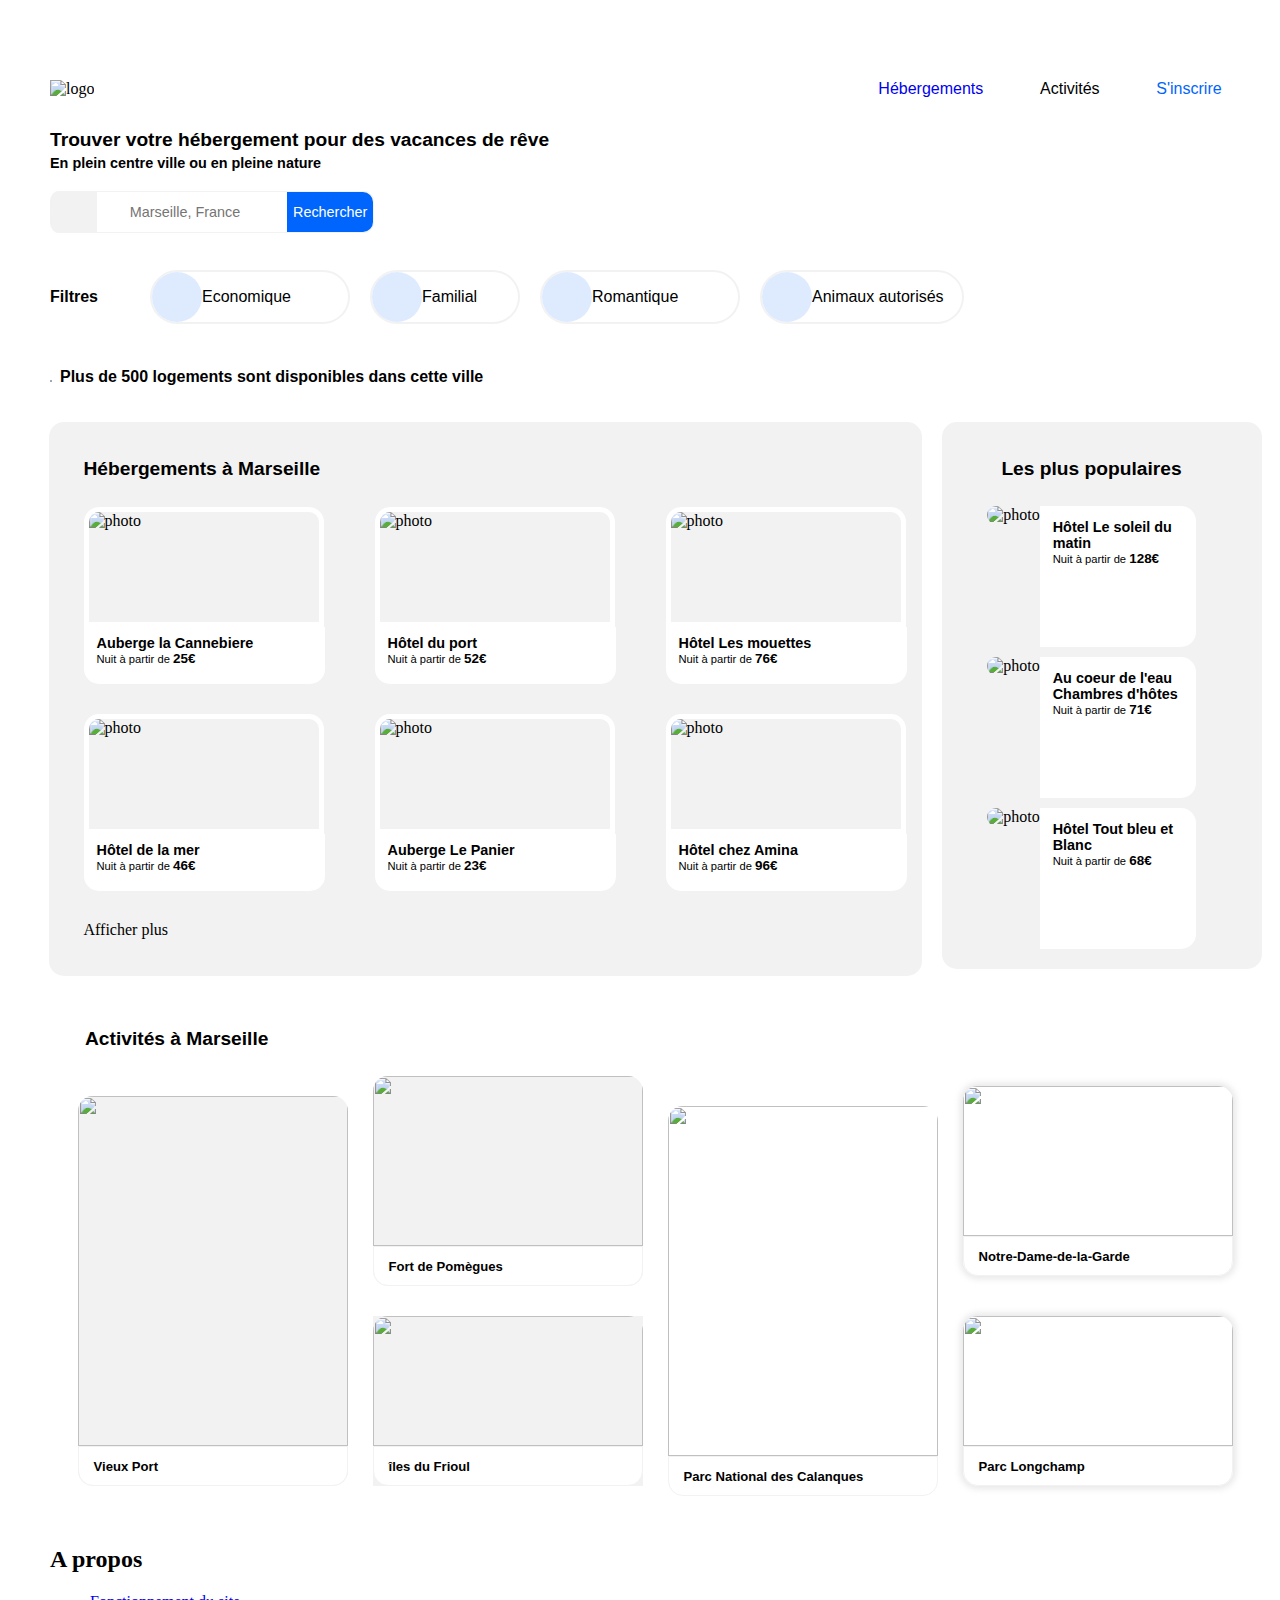
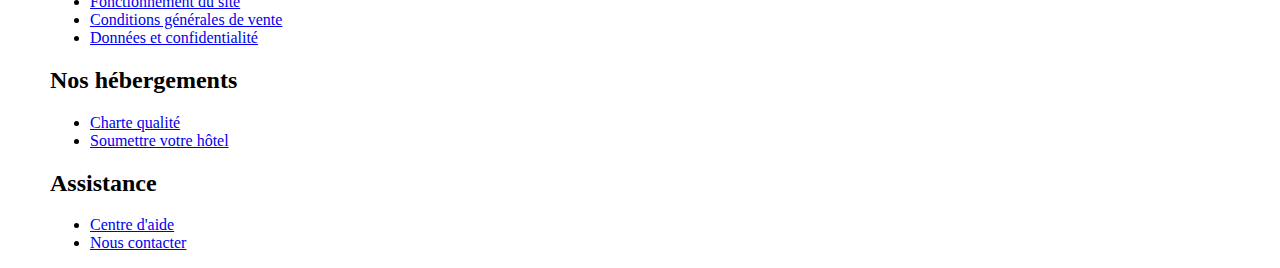
==== commit 39c51cdd: "dimension+alignement section activité Marseille" ====
--- a/maquette.html
+++ b/maquette.html
@@ -4,7 +4,7 @@
     <script src="https://kit.fontawesome.com/e0fb997e46.js"crossorigin="anonymous"></script>
     <meta charset="utf-8">
     <link rel="stylesheet" href="style_reservia.css">
-    <meta name="viewport" content="width=device-width"/>
+    <meta name="viewport" content="width=device-width, initial-scale=1.0">
     <title>Reservia</title>
 
 <meta property="og:title" content="Reservia"/>
@@ -220,24 +220,36 @@
     </div>
 </section>
 
-	<section>
-            <div class="activite_marseille"id="activite_marseille">
+<section>
+    <div class="activite_marseille_container"id="activite_marseille">
             <h2>Activités à Marseille</h2>
-
+                <div class="gallery1">
                 <a href="#" alt="photo"><img src="file:///C:/Users/Naziha/Desktop/P2/NazihaAbdellaoui_2_02042021/images/activites/2_large/reno-laithienne-QUgJhdY5Fyk-unsplash.jpg"id="vieux_port">
-                    <h3>Vieux Port</h3></a>
+                    <div class="description_activite"><h3>Vieux Port</h3></a></div>
+                </div>
+                <div class="gallery2">
                 <a href="#" alt="photo"><img src="file:///C:/Users/Naziha/Desktop/P2/NazihaAbdellaoui_2_02042021/images/activites/2_large/paul-hermann-QFTrLdQIRhI-unsplash.jpg"id="pomegues">
-                    <h3>Fort de Pomègues</h3></a>
+                <div class="description_activite"><h3>Fort de Pomègues</h3></a></div>
+                </div>
+                <div class="gallery3">
                 <a href="#" alt="photo"><img src="file:///C:/Users/Naziha/Desktop/P2/NazihaAbdellaoui_2_02042021/images/activites/2_large/kevin-hikari-rV_Qd1l-VXg-unsplash.jpg"id="Frioul">
-                    <h3>îles du Frioul</h3></a>
+                    <div class="description_activite"><h3>îles du Frioul</h3></a></div>
+                </div>
+                <div class="gallery4">
                 <a href="#" alt="photo"><img src="file:///C:/Users/Naziha/Desktop/P2/NazihaAbdellaoui_2_02042021/images/activites/2_large/kilyan-sockalingum-NR8-cBCN3aI-unsplash.jpg"id="Parc_National_Calanques">
-                    <h3>Parc National des Calanques</h3></a>
+                    <div class="description_activite"><h3>Parc National des Calanques</h3></a></div>
+                </div>
+                <div class="gallery5">
                 <a href="#" alt="photo"><img src="file:///C:/Users/Naziha/Desktop/P2/NazihaAbdellaoui_2_02042021/images/activites/2_large/florian-wehde-xW9e8gdotxI-unsplash.jpg"id="Notre-Dame">
-                    <h3>Notre-Dame-de-la-Garde</h3></a>
+                    <div class="description_activite"><h3>Notre-Dame-de-la-Garde</h3></a></div>
+                </div>
+                <div class="gallery6">
                 <a href="#" alt="photo"><img src="file:///C:/Users/Naziha/Desktop/P2/NazihaAbdellaoui_2_02042021/images/activites/2_large/lena-paulin-wH2-EJoDcV0-unsplash.jpg"id="Longchamp">
-                    <h3>Parc Longchamp</h3></a>
-            </div>
-	</section>
+                    <div class="description_activite"><h3>Parc Longchamp</h3></a></div>
+                </div>
+    </div>
+</div>
+</section>
         
 
         <footer>
--- a/style_reservia.css
+++ b/style_reservia.css
@@ -8,7 +8,8 @@
 {
 margin-left: 50px;
 margin-right: 20px;
-margin-top: 50px;
+margin-top: 80px;
+padding: 0;
 }
 
 header
@@ -280,7 +281,7 @@
 	grid-area: a;
 	background-color: #F2F2F2;
 	border-radius: 15px 15px 15px 15px;
-	margin-left: 20px;
+	margin-left: 50px;
 	padding-left: 20px;
 }
 .logement_carte{
@@ -297,20 +298,17 @@
 	display: flex;
 	justify-content: center;
 	align-items: baseline;
-	padding: 10px;
 }
 aside{
-	margin-right: 30px;
+	margin-right: 50px;
 }
 .populaire{
 	grid-area: A;
 	background-color: #F2F2F2;
 	border-radius: 15px 15px 15px 15px;
-	margin-right: 15px;
 	padding-top: 20px;
 	padding-bottom: 20px;
 	padding-right: 20px;
-	padding-left: 20px;
 	width: 300px;
 	grid-column: 4 / 5;
 	display:flex;
@@ -415,6 +413,7 @@
 	width: 130px;
 	height: 140px;
 	object-fit: cover;
+	object-position: center;
 	border-radius: 15px 0px 0px 15px;
 }
 
@@ -483,6 +482,7 @@
 width: 230px;
 height: 110px;
 object-fit: cover;
+object-position: center;
 border: 5px white solid;
 border-bottom: white 5px solid;
 border-radius: 15px 15px 0px 0px;
@@ -540,16 +540,198 @@
 .hotel_description .stars_icon{
 	padding-top: 5px;
 }
-
 .stars_icon{
 	font-size: 0.7em;
 }
 
-#activite_marseille img{
-	height: 200px;
-	width: 250px;
+.activite_marseille_container{
+	align-items:flex-end;
+	padding-top: 40px;
+	margin-left: 20px;
+	margin-right: 20px;
+	gap: 10px;
+	display: grid;
+	grid-template-columns: repeat(4, 1fr);
+	grid-template-rows: 50px 1fr 1fr;
+	grid-template-areas: 
+	"h2 h2 h2 h2"
+	"vieux_port fort_pomegues Parc_national Notre_dame"
+	"vieux_port frioul Parc_national longchamp";
+}
+.activite_marseille_container h2{
+	grid-area: h2;
+	font-family: 'Raleway-Black',sans-serif;
+	font-size:larger;
+	padding-left: 15px;
+}
+.gallery1{
+	grid-area: vieux_port;
+	grid-column: 1 / 2;
+	grid-row: 2 / 4;
+	display: block;
+	margin:auto;
+	padding-bottom: auto;
+	background-color: #F2F2F2;
+	border-radius: 15px 15px 15px 15px;
 	object-fit: cover;
 	object-position: center;
 }
-
-
+.gallery1:hover{
+	box-shadow: 0 0 6px 3px darkgrey;
+    transition: box-shadow 0.2s;
+	box-sizing: border-box;
+	margin: auto;
+	padding-bottom: auto;
+	border-radius: 15px 15px 15px 15px;
+}
+.gallery1 img{
+	width: 270px;
+	height: 350px;
+	margin: 0;
+	padding: 0;
+}
+.gallery2{
+	grid-area: fort_pomegues;
+	grid-column: 2 / 3;
+	grid-row: 2 / 3;
+	display: block;
+	margin:auto;
+	padding: auto;
+	background-color: #F2F2F2;
+	border-radius: 15px 15px 15px 15px;
+	object-fit: cover;
+	object-position: center;
+}
+.gallery2:hover{
+	box-shadow: 0 0 6px 3px darkgrey;
+    transition: box-shadow 0.2s;
+	margin:auto;
+	padding: auto;
+	border-radius: 15px 15px 15px 15px;
+}
+.gallery2 img{
+	width: 270px;
+	height: 170px;
+}
+.gallery3{
+	grid-area: frioul;
+	grid-column: 2 / 3;
+	grid-row: 3 / 4;
+	display: block;
+	margin: auto;
+	padding-bottom: auto;
+	background-color: #F2F2F2;
+	object-fit: cover;
+	object-position: center;
+	
+}
+.gallery3:hover{
+	box-shadow: 0 0 6px 3px darkgrey;
+    transition: box-shadow 0.2s;
+	margin: auto;
+	padding-bottom: auto;
+	border-radius: 15px 15px 15px 15px;
+}
+.gallery3 img{
+	width: 270px;
+	height: 130px;
+	margin: 0;
+	padding: 0;
+}
+.gallery4{
+	grid-area: Parc_national;
+	grid-column: 3 / 4;
+	grid-row: 2 / span 4;
+	display: block;
+	margin: auto;
+	padding-bottom: auto;
+	object-fit: cover;
+	object-position: center;
+}
+.gallery4:hover{
+	box-shadow: 0 0 6px 3px darkgrey;
+    transition: box-shadow 0.2s;
+	margin:auto;
+	padding-bottom:auto;
+	border-radius: 15px 15px 15px 15px;
+}
+.gallery4 img{
+	width: 270px;
+	height: 350px;
+	margin: 0;
+	padding: 0;
+}
+.gallery5{
+	grid-area: Notre_dame;
+	grid-column: 4 / 5;
+	grid-row: 2 / 3;
+	display: block;
+	box-shadow: 0 0 6px 3px #b1b1b14b;
+	margin: auto;
+	padding-bottom: auto;
+	object-fit: cover;
+	object-position: center;
+	border-radius: 15px 15px 15px 15px;
+}
+.gallery5:hover{
+	box-shadow: 0 0 6px 3px darkgrey;
+    transition: box-shadow 0.2s;
+	margin:auto;
+	padding-bottom:auto;
+	border-radius: 15px 15px 15px 15px;
+}
+.gallery5 img{
+	width: 270px;
+	height: 150px;
+	margin: 0;
+	padding: 0;
+}
+.gallery6{
+	grid-area: longchamp;
+	grid-column: 4 / 5;
+	grid-row: 3 / 4;
+	display: block;
+	box-shadow: 0 0 6px 3px #b1b1b14b;
+	margin: auto;
+	padding-bottom: auto;
+	object-fit: cover;
+	object-position: center;
+	border-radius: 15px 15px 15px 15px;
+}
+.gallery6:hover{
+	box-shadow: 0 0 6px 3px darkgrey;
+    transition: box-shadow 0.2s;
+	margin:auto;
+	padding-bottom:auto;
+	border-radius: 15px 15px 15px 15px;
+}
+.gallery6 img{
+	width: 270px;
+	height: 130px;
+	margin: 0;
+	padding: 0;
+}
+#activite_marseille img{
+	border-radius: 15px 15px 0 0;
+	object-fit: cover;
+	object-position: center;
+	display: flex;
+}
+.description_activite{
+	font-family: 'Raleway-Black',sans-serif;
+	height: 40px;
+	font-size: 0.7em;
+	padding-left: 15px;
+	align-items: center;
+	box-sizing: border-box;
+	border: 1px #F2F2F2 solid;
+	background-color: white;
+	border-radius: 0 0 15px 15px;
+	display: flex;
+}
+#activite_marseille a{
+	color: black;
+}
+#activite_marseille a:hover{
+	color:#0065FC;
+}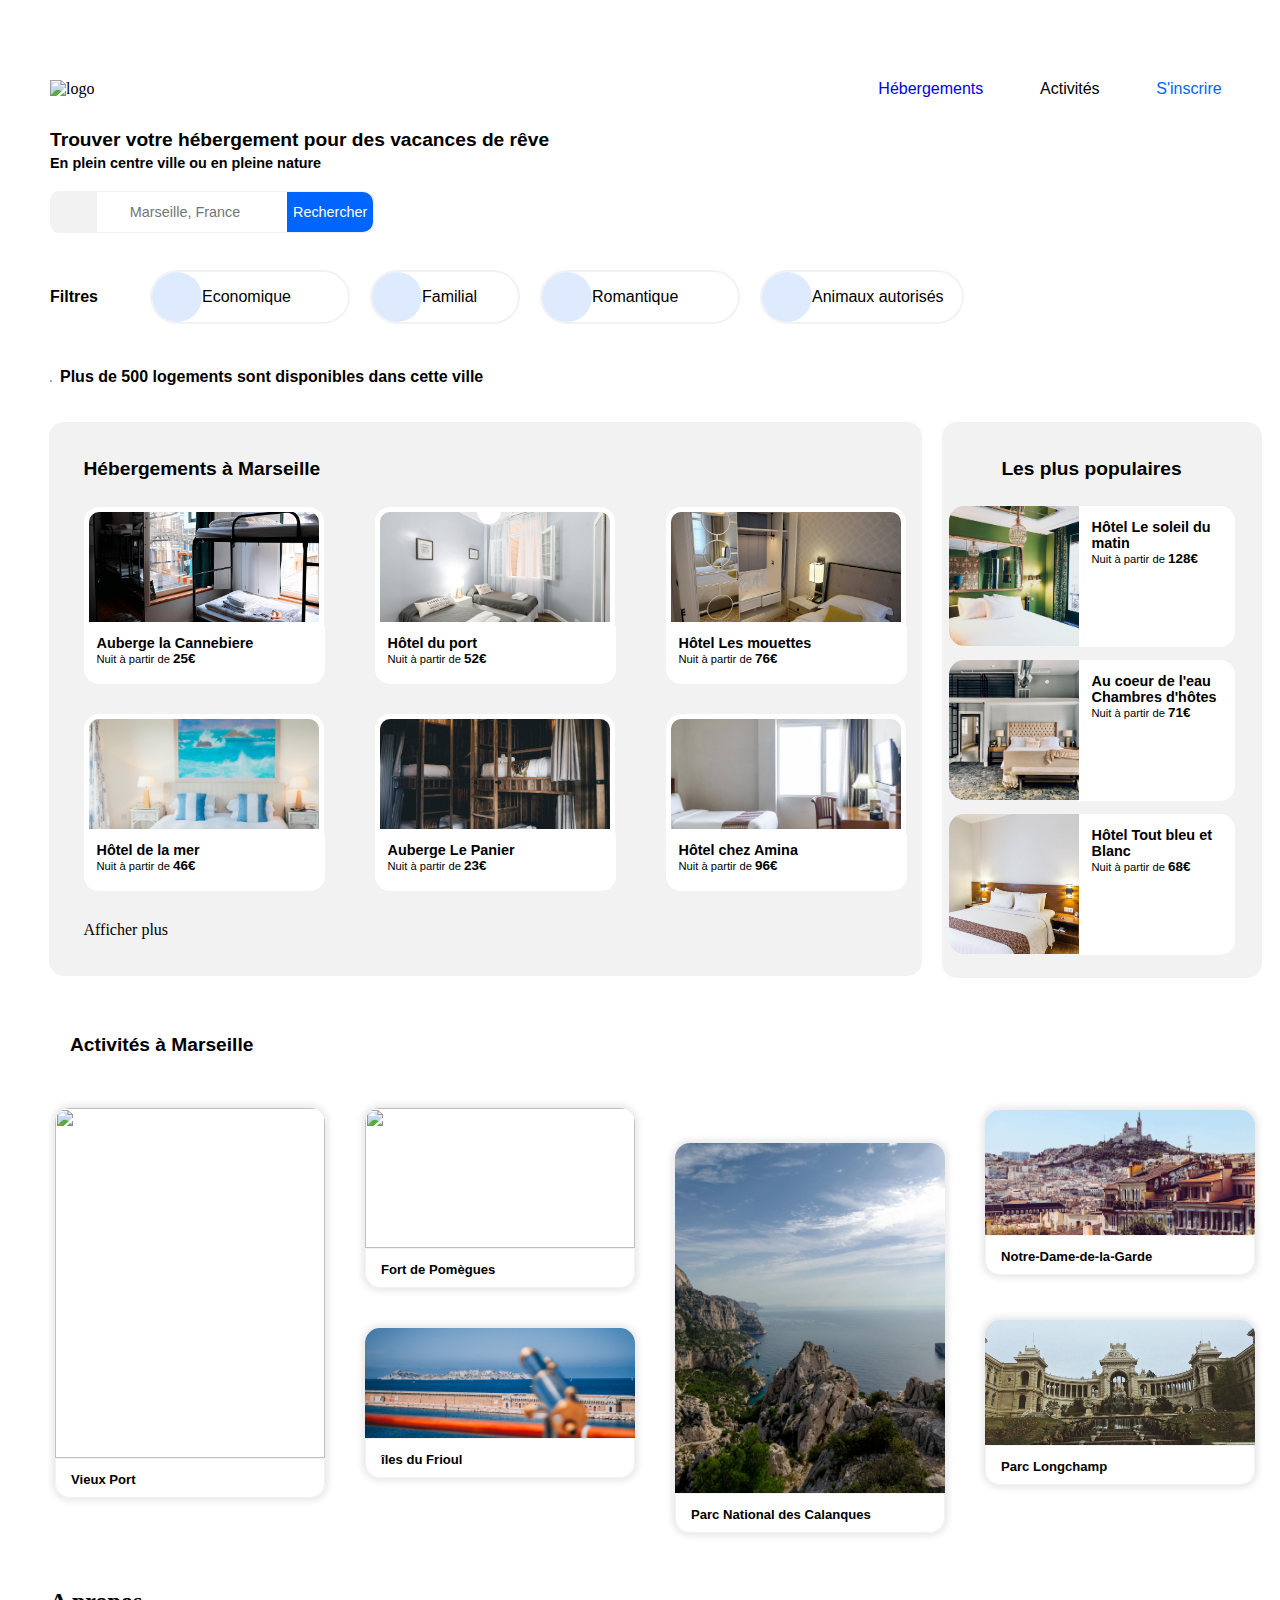
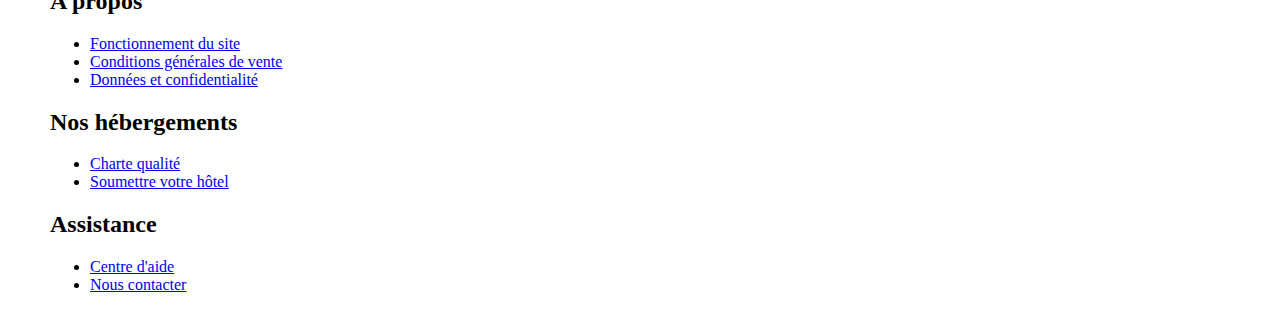
==== commit 10b39f28: "nettoyage repo P2" ====
--- a/maquette.html
+++ b/maquette.html
@@ -15,24 +15,27 @@
     </head>
 
     	<body>
+        <!-- DEBUT PAGE/CONTENEUR -->
 		<div id="container">
 
+            <!-- DEBUT HEADER -->
 			<header>        		
 			<div id="logo">
 			<img src="file:///C:/Users/Naziha/Desktop/P2/NazihaAbdellaoui_2_02042021/Projet%202%20-%20Reservia/images/logo/Reservia.svg"alt="logo"/></div>  	
 
 			<h1>Trouver votre hébergement pour des vacances de rêve</h1>
-			<h3>En plein centre ville ou en pleine nature</h3>			   
+			<h3>En plein centre ville ou en pleine nature</h3>
+
+            <!-- MENU DE NAVIGATION -->	   
 				<nav class="nav1">
-                
 				<div class="hebergementnav"><a href="#hebergement_marseille">Hébergements</a></div>
 				<div class="activites"><a href="#activite_marseille">Activités</a></div>
 				<div class="inscription"><a href="#">S'inscrire</a></div>
-        
-                </nav>  			           
+                </nav>
+            <!-- FIN MENU DE NAVIGATION -->		           
             </header>
-							        
-								
+            <!-- FIN HEADER -->							        
+			<!-- SECTION BARRE RECHERCHE + FILTRES -->				
 			<section>
                 <div class="search_bare">
 				<form>
@@ -51,7 +54,9 @@
                 <div class="room_available"><i class="fas fa-info-circle"></i><p>Plus de 500 logements sont disponibles dans cette ville</p></div>
                  </div> 
             </section>
-                
+            <!-- FIN SECTION BARRE RECHERCHE + FILTRES -->
+
+<!-- DEBUT SECTION HEBERGEMENT -->           
 <section>
 
     <div class="hebergement" id="hebergement_marseille">
@@ -60,7 +65,7 @@
                    <h2>Hébergements à Marseille</h2>
 
                 <div class="logement_carte"id="la_cannebiere">
-                    <a href="#"><img src="file:///C:/Users/Naziha/Desktop/P2/NazihaAbdellaoui_2_02042021/Projet%202%20-%20Reservia/images/hebergements/2_large/marcus-loke-WQJvWU_HZFo-unsplash.jpg" class="cannebiere"alt="photo">
+                    <a href="#"><img src="images/hebergements/2_large/marcus-loke-WQJvWU_HZFo-unsplash.jpg" class="cannebiere"alt="photo">
                 
                     <div class="hotel_description">
                     <h3>Auberge la Cannebiere</h3>
@@ -78,7 +83,7 @@
                 </div>
 
                 <div class="logement_carte" id="le_port">
-                <a href="#"><img src="file:///C:/Users/Naziha/Desktop/P2/NazihaAbdellaoui_2_02042021/Projet%202%20-%20Reservia/images/hebergements/2_large/fred-kleber-gTbaxaVLvsg-unsplash.jpg"class="port"alt="photo">
+                <a href="#"><img src="images/hebergements/2_large/fred-kleber-gTbaxaVLvsg-unsplash.jpg"class="port"alt="photo">
                 
                     <div class="hotel_description">
                         <h3>Hôtel du port</h3>
@@ -96,7 +101,7 @@
                 </div>
 
                 <div class="logement_carte"id="les_mouettes">
-                <a href="#"><img src="file:///C:/Users/Naziha/Desktop/P2/NazihaAbdellaoui_2_02042021/Projet%202%20-%20Reservia/images/hebergements/2_large/reisetopia-B8WIgxA_PFU-unsplash.jpg"class="mouettes"alt="photo">
+                <a href="#"><img src="images/hebergements/2_large/reisetopia-B8WIgxA_PFU-unsplash.jpg"class="mouettes"alt="photo">
                 
                     <div class="hotel_description">
                         <h3>Hôtel Les mouettes</h3>
@@ -113,7 +118,7 @@
                 </a>
                   </div>
                 <div class="logement_carte"id="la_mer">
-                <a href="#"><img src="file:///C:/Users/Naziha/Desktop/P2/NazihaAbdellaoui_2_02042021/Projet%202%20-%20Reservia/images/hebergements/2_large/annie-spratt-Eg1qcIitAuA-unsplash.jpg"class="mer"alt="photo">
+                <a href="#"><img src="images/hebergements/2_large/annie-spratt-Eg1qcIitAuA-unsplash.jpg"class="mer"alt="photo">
                 
                     <div class="hotel_description">
                         <h3>Hôtel de la mer</h3>
@@ -129,7 +134,7 @@
                 </a>
                  </div>  
                 <div class="logement_carte"id="le_panier">
-                <a href="#"><img src="file:///C:/Users/Naziha/Desktop/P2/NazihaAbdellaoui_2_02042021/Projet%202%20-%20Reservia/images/hebergements/2_large/nicate-lee-kT-ZyaiwBe0-unsplash.jpg"class="panier"alt="photo">
+                <a href="#"><img src="images/hebergements/2_large/nicate-lee-kT-ZyaiwBe0-unsplash.jpg"class="panier"alt="photo">
                  
                     <div class="hotel_description">
                         <h3>Auberge Le Panier</h3>
@@ -145,7 +150,7 @@
                 </a>
                 </div>
                 <div class="logement_carte"id="chez_amina">
-                <a href="#"><img src="file:///C:/Users/Naziha/Desktop/P2/NazihaAbdellaoui_2_02042021/Projet%202%20-%20Reservia/images/hebergements/2_large/febrian-zakaria-M6S1WvfW68A-unsplash.jpg"class="amina"alt="photo">
+                <a href="#"><img src="images/hebergements/2_large/febrian-zakaria-M6S1WvfW68A-unsplash.jpg"class="amina"alt="photo">
                  
                     <div class="hotel_description">
                         <h3>Hôtel chez Amina</h3>
@@ -162,7 +167,7 @@
                </div>
             <div class="next_section"><a href="#"class="following-sections">Afficher plus</a></div>
             </div>
-
+<!-- DEBUT ASIDE -->
 <aside>
     <div class="populaire">
 
@@ -170,7 +175,7 @@
                 <div class="graph_icon"><i class="fas fa-chart-line"></i></div>
 
             <div id="populaire_carte_contenair1">
-                <div class="photo_populaire"><a href="#"><img src="file:///C:/Users/Naziha/Desktop/P2/NazihaAbdellaoui_2_02042021/images/hebergements/2_large/emile-guillemot-Bj_rcSC5XfE-unsplash.jpg"alt="photo"></div>
+                <div class="photo_populaire"><a href="#"><img src="images/hebergements/2_large/emile-guillemot-Bj_rcSC5XfE-unsplash.jpg"alt="photo"></div>
                     <div class="description_pop">
                         <h3>Hôtel Le soleil du matin</h3>
                         <p>Nuit à partir de <strong>128€</strong></p>
@@ -185,7 +190,7 @@
                 </a>
             </div>
             <div id="populaire_carte_contenair2">
-                <div class="photo_populaire"><a href="#"><img src="file:///C:/Users/Naziha/Desktop/P2/NazihaAbdellaoui_2_02042021/images/hebergements/2_large/aw-creative-VGs8z60yT2c-unsplash.jpg"alt="photo"></div>
+                <div class="photo_populaire"><a href="#"><img src="images/hebergements/2_large/aw-creative-VGs8z60yT2c-unsplash.jpg"alt="photo"></div>
                     <div class="description_pop">
                             <h3>Au coeur de l'eau Chambres d'hôtes</h3>
                             <p>Nuit à partir de <strong>71€</strong></p>
@@ -200,7 +205,7 @@
                 </a>
             </div>
             <div id="populaire_carte_contenair3">
-                <div class="photo_populaire"><a href="#"><img src="file:///C:/Users/Naziha/Desktop/P2/NazihaAbdellaoui_2_02042021/images/hebergements/2_large/febrian-zakaria-sjvU0THccQA-unsplash.jpg"alt="photo"></div>
+                <div class="photo_populaire"><a href="#"><img src="images/hebergements/2_large/febrian-zakaria-sjvU0THccQA-unsplash.jpg"alt="photo"></div>
                     <div class="description_pop">
                             <h3>Hôtel Tout bleu et Blanc</h3>
                             <p>Nuit à partir de <strong>68€</strong></p>
@@ -217,9 +222,12 @@
 
     </div>
 </aside>
+<!-- FIN ASIDE -->
     </div>
 </section>
-
+<!-- FIN SECTION HEBERGEMENT -->
+
+<!-- DEBUT SECTION ACTIVITE -->
 <section>
     <div class="activite_marseille_container"id="activite_marseille">
             <h2>Activités à Marseille</h2>
@@ -232,26 +240,27 @@
                 <div class="description_activite"><h3>Fort de Pomègues</h3></a></div>
                 </div>
                 <div class="gallery3">
-                <a href="#" alt="photo"><img src="file:///C:/Users/Naziha/Desktop/P2/NazihaAbdellaoui_2_02042021/images/activites/2_large/kevin-hikari-rV_Qd1l-VXg-unsplash.jpg"id="Frioul">
+                <a href="#" alt="photo"><img src="images/activites/2_large/kevin-hikari-rV_Qd1l-VXg-unsplash.jpg"id="Frioul">
                     <div class="description_activite"><h3>îles du Frioul</h3></a></div>
                 </div>
                 <div class="gallery4">
-                <a href="#" alt="photo"><img src="file:///C:/Users/Naziha/Desktop/P2/NazihaAbdellaoui_2_02042021/images/activites/2_large/kilyan-sockalingum-NR8-cBCN3aI-unsplash.jpg"id="Parc_National_Calanques">
+                <a href="#" alt="photo"><img src="images/activites/2_large/kilyan-sockalingum-NR8-cBCN3aI-unsplash.jpg"id="Parc_National_Calanques">
                     <div class="description_activite"><h3>Parc National des Calanques</h3></a></div>
                 </div>
                 <div class="gallery5">
-                <a href="#" alt="photo"><img src="file:///C:/Users/Naziha/Desktop/P2/NazihaAbdellaoui_2_02042021/images/activites/2_large/florian-wehde-xW9e8gdotxI-unsplash.jpg"id="Notre-Dame">
+                <a href="#" alt="photo"><img src="images/activites/2_large/florian-wehde-xW9e8gdotxI-unsplash.jpg"id="Notre-Dame">
                     <div class="description_activite"><h3>Notre-Dame-de-la-Garde</h3></a></div>
                 </div>
                 <div class="gallery6">
-                <a href="#" alt="photo"><img src="file:///C:/Users/Naziha/Desktop/P2/NazihaAbdellaoui_2_02042021/images/activites/2_large/lena-paulin-wH2-EJoDcV0-unsplash.jpg"id="Longchamp">
+                <a href="#" alt="photo"><img src="images/activites/2_large/lena-paulin-wH2-EJoDcV0-unsplash.jpg"id="Longchamp">
                     <div class="description_activite"><h3>Parc Longchamp</h3></a></div>
                 </div>
     </div>
 </div>
 </section>
+<!-- FIN SECTION ACTIVITE -->
         
-
+        <!-- DEBUT FOOTER -->
         <footer>
             <div class="footer"id="foot_nav">
 
@@ -275,7 +284,8 @@
                     </ul>
             </div>        
         </footer>    
-        
-            </div>
+        <!-- FIN FOOTER -->
+            </div>
+            <!-- FIN PAGE/CONTENEUR-->
         </body>
     </html>--- a/style_reservia.css
+++ b/style_reservia.css
@@ -11,13 +11,12 @@
 margin-top: 80px;
 padding: 0;
 }
-
+/* ******DEBUT HEADER********* */
 header
 {
 	display: grid;
 	grid-template-columns:800px 400px;
 	grid-template-rows:1fr 1fr 25px 50px;
-	
 }
 
 header h1
@@ -75,7 +74,9 @@
 	border-top: 2px solid;
 	font-weight: bold;
 }
-
+/* ****FIN HEADER****** */
+
+/* ****DEBUT FILTRES****** */
 .budget:hover{
 	color:white;
 	background-color:#0065FC;
@@ -262,7 +263,10 @@
 i.fa-info-circle, .room_available p{
 	display: inline-block;
 }
-
+/* ****FIN FILTRES + LIGNE DISPONIBILITE ****** */
+
+/* ******DEBUT SECTION "HEBERGEMENT A MARSEILLE + ASIDE******* */
+/* ****debut 1ere partie section hebergement à Marseille****** */
 .hebergement{
 	display: grid;
 	row-gap: 15px;
@@ -299,6 +303,9 @@
 	justify-content: center;
 	align-items: baseline;
 }
+/* ****fin 1ere partie hébergement****** */
+
+/* ****debut aside****** */
 aside{
 	margin-right: 50px;
 }
@@ -359,7 +366,7 @@
 	grid-row: 1 / 2;
 	font-family: 'Raleway-Black', sans-serif;
 	font-size:larger;
-	display:flex;
+	display:inline-flex;
 	justify-content: space-between;
 }
 
@@ -378,7 +385,7 @@
 	padding: 0;
 }
 
-.populaire h2, .populaire .graph_icon{
+.populaire h2, .populaire i.fa-chart-line{
 	display:inline-flex;
 	justify-content: space-between;
 }
@@ -391,6 +398,7 @@
 }
 .fa-chart-line{
 	font-size: 1.2em;
+	display: flex;
 }
 .description_pop{
 	border: white 3px solid;
@@ -430,7 +438,8 @@
 	margin: 0;
 	padding: 0;
 }
-
+/* ****fin aside****** */
+/* ****suite section hebergement****** */
 .hebergement_marseille_container{
 	background-color: #F2F2F2;
 	padding-left: 20px;
@@ -448,14 +457,12 @@
 .hebergement{
 	margin-top: 20px;
 }
-
 .hebergement_marseille_container h2{
 	font-family: 'Raleway-Black', sans-serif;
 	font-size:larger;
 	grid-area: h2;
 	padding-left: 15px;
 }
-
 .next_section{
 	grid-area: following-sections;
 }
@@ -477,7 +484,6 @@
 #la_mer{
 	grid-area: mer;
 }
-
 .hebergement_marseille_container img{
 width: 230px;
 height: 110px;
@@ -543,21 +549,25 @@
 .stars_icon{
 	font-size: 0.7em;
 }
-
+/* ****fin section hebergement à Marseille****** */
+
+/* ****debut section activites à Marseille****** */
 .activite_marseille_container{
-	align-items:flex-end;
 	padding-top: 40px;
 	margin-left: 20px;
 	margin-right: 20px;
-	gap: 10px;
+	gap: 40px;
 	display: grid;
+	justify-content: center;
+	align-items: flex-start;
 	grid-template-columns: repeat(4, 1fr);
-	grid-template-rows: 50px 1fr 1fr;
+	grid-template-rows: 50px 170px 170px;
 	grid-template-areas: 
 	"h2 h2 h2 h2"
 	"vieux_port fort_pomegues Parc_national Notre_dame"
 	"vieux_port frioul Parc_national longchamp";
 }
+
 .activite_marseille_container h2{
 	grid-area: h2;
 	font-family: 'Raleway-Black',sans-serif;
@@ -569,12 +579,13 @@
 	grid-column: 1 / 2;
 	grid-row: 2 / 4;
 	display: block;
+	justify-content: flex-start;
 	margin:auto;
 	padding-bottom: auto;
-	background-color: #F2F2F2;
 	border-radius: 15px 15px 15px 15px;
 	object-fit: cover;
 	object-position: center;
+	box-shadow: 0 0 6px 3px #b1b1b14b;
 }
 .gallery1:hover{
 	box-shadow: 0 0 6px 3px darkgrey;
@@ -597,10 +608,10 @@
 	display: block;
 	margin:auto;
 	padding: auto;
-	background-color: #F2F2F2;
 	border-radius: 15px 15px 15px 15px;
 	object-fit: cover;
 	object-position: center;
+	box-shadow: 0 0 6px 3px #b1b1b14b;
 }
 .gallery2:hover{
 	box-shadow: 0 0 6px 3px darkgrey;
@@ -611,18 +622,22 @@
 }
 .gallery2 img{
 	width: 270px;
-	height: 170px;
+	height: 140px;
+	margin: 0;
+	padding: 0;
 }
 .gallery3{
 	grid-area: frioul;
 	grid-column: 2 / 3;
 	grid-row: 3 / 4;
 	display: block;
+	align-items: flex-start;
 	margin: auto;
 	padding-bottom: auto;
-	background-color: #F2F2F2;
 	object-fit: cover;
 	object-position: center;
+	border-radius: 15px 15px 15px 15px;
+	box-shadow: 0 0 6px 3px #b1b1b14b;
 	
 }
 .gallery3:hover{
@@ -634,7 +649,7 @@
 }
 .gallery3 img{
 	width: 270px;
-	height: 130px;
+	height: 110px;
 	margin: 0;
 	padding: 0;
 }
@@ -644,15 +659,19 @@
 	grid-row: 2 / span 4;
 	display: block;
 	margin: auto;
+	padding-left: auto;
 	padding-bottom: auto;
 	object-fit: cover;
 	object-position: center;
+	box-shadow: 0 0 6px 3px #b1b1b14b;
+	border-radius: 15px 15px 15px 15px;
 }
 .gallery4:hover{
 	box-shadow: 0 0 6px 3px darkgrey;
     transition: box-shadow 0.2s;
-	margin:auto;
-	padding-bottom:auto;
+	margin: auto;
+	padding-top: auto;
+	padding-bottom: auto;
 	border-radius: 15px 15px 15px 15px;
 }
 .gallery4 img{
@@ -682,7 +701,7 @@
 }
 .gallery5 img{
 	width: 270px;
-	height: 150px;
+	height: 125px;
 	margin: 0;
 	padding: 0;
 }
@@ -707,7 +726,7 @@
 }
 .gallery6 img{
 	width: 270px;
-	height: 130px;
+	height: 125px;
 	margin: 0;
 	padding: 0;
 }
@@ -716,6 +735,9 @@
 	object-fit: cover;
 	object-position: center;
 	display: flex;
+	justify-content:flex-start;
+	align-items:flex-start;
+
 }
 .description_activite{
 	font-family: 'Raleway-Black',sans-serif;
@@ -728,10 +750,15 @@
 	background-color: white;
 	border-radius: 0 0 15px 15px;
 	display: flex;
+	justify-content: flex-start;
+	align-items: flex-start;
+
 }
 #activite_marseille a{
 	color: black;
 }
 #activite_marseille a:hover{
 	color:#0065FC;
-}+}
+
+/* ****fin section activites à marseille****** */